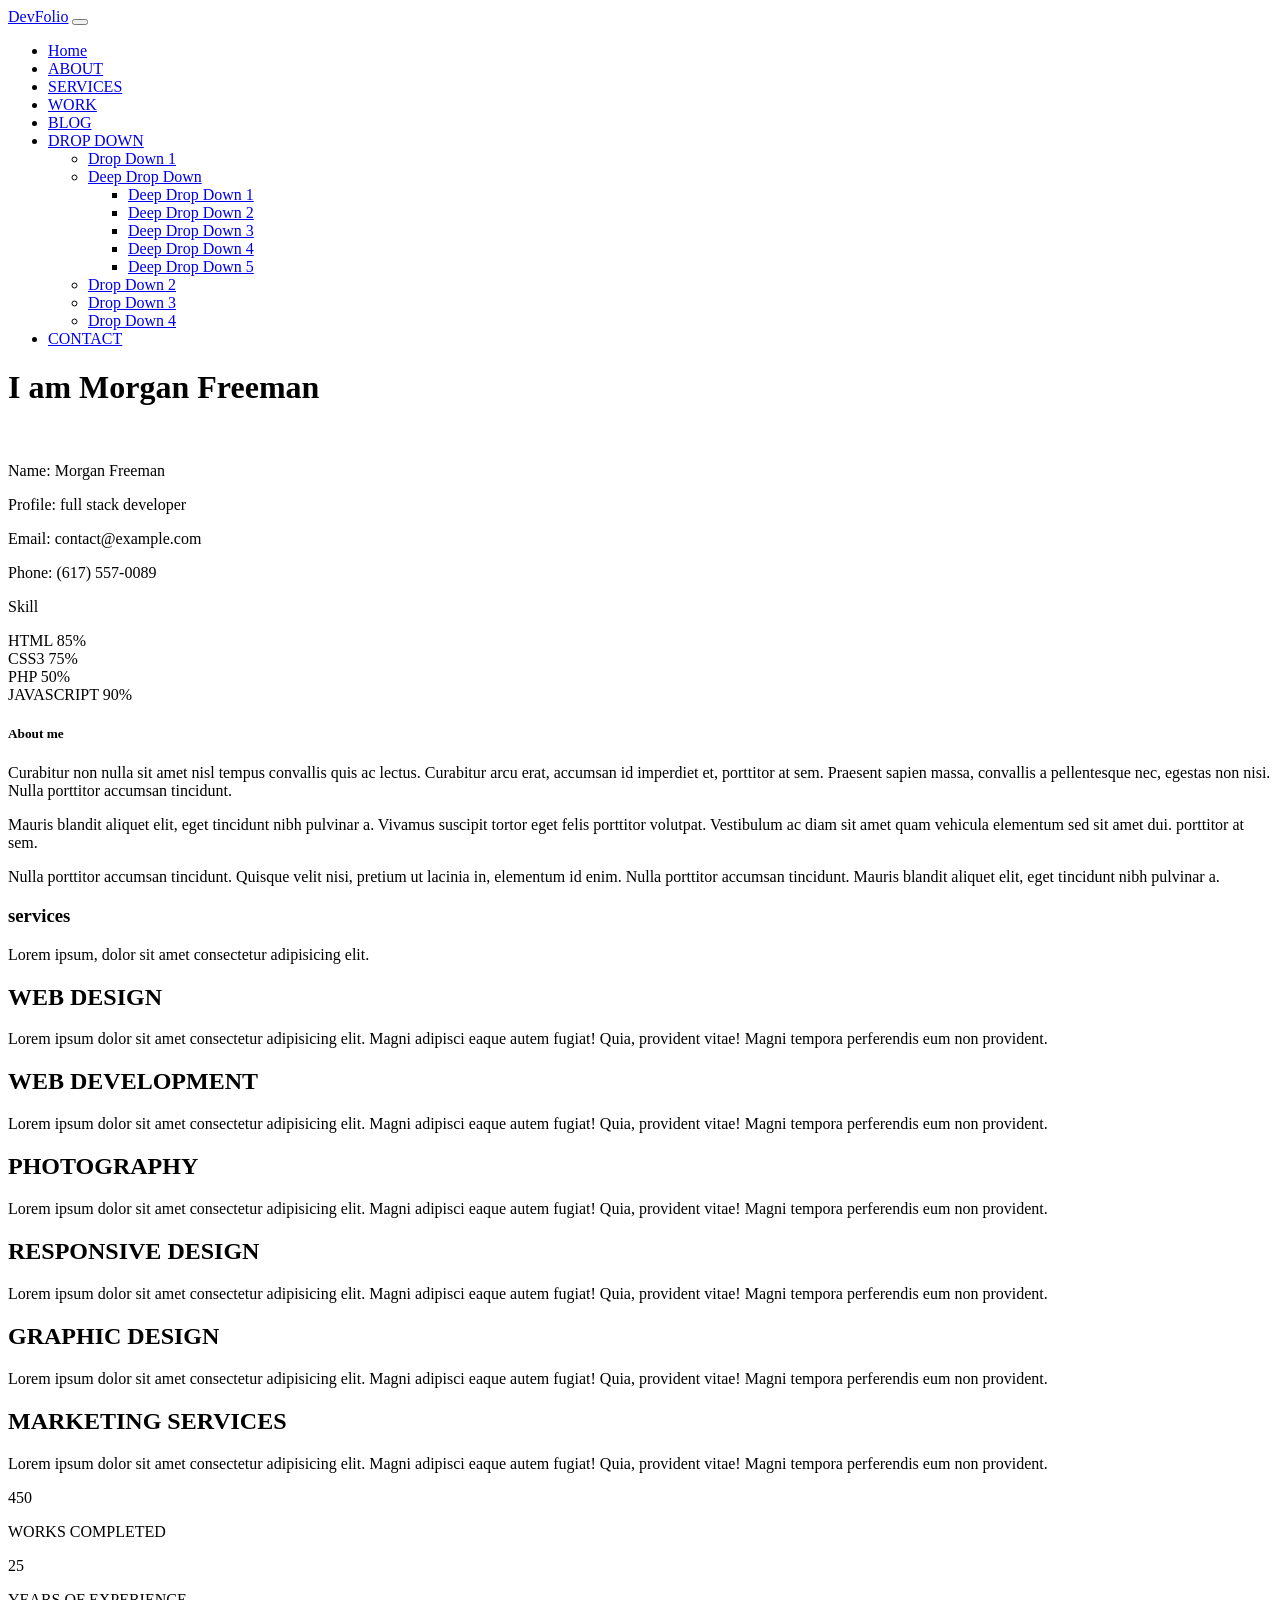
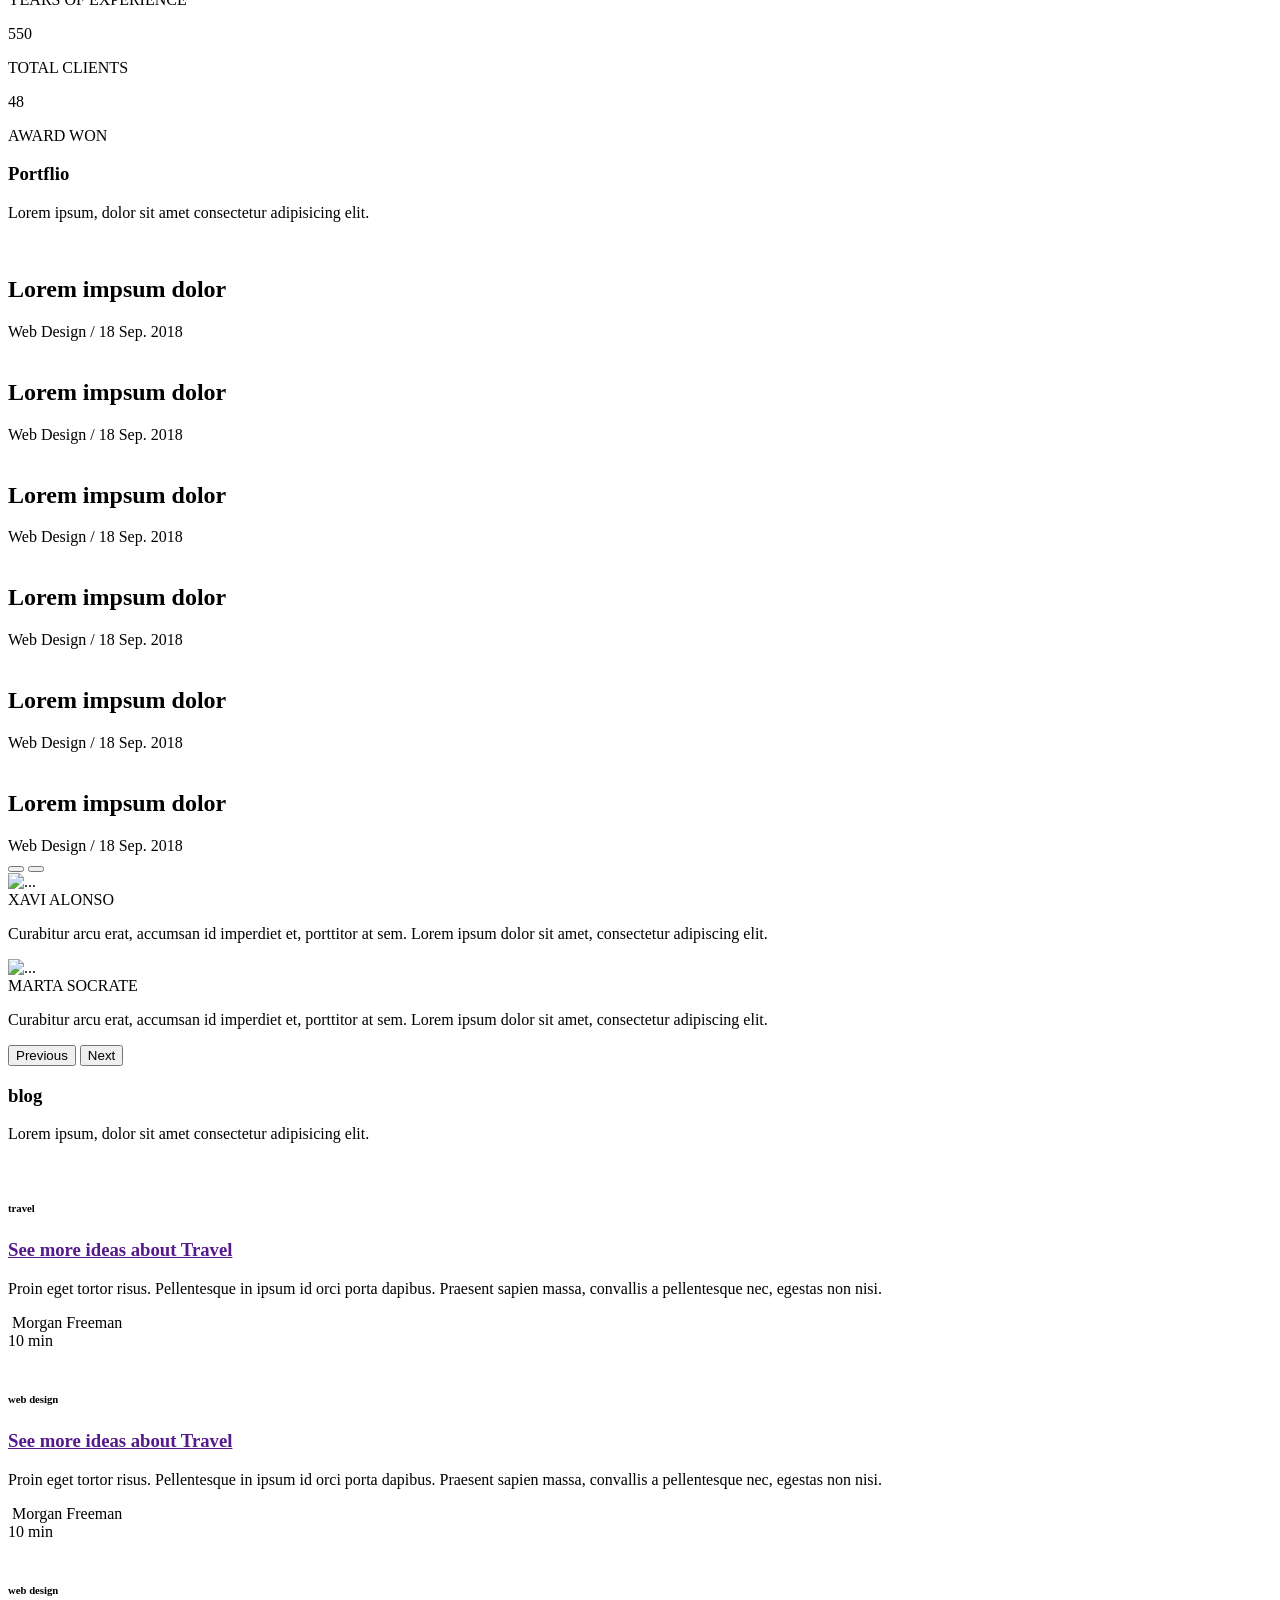
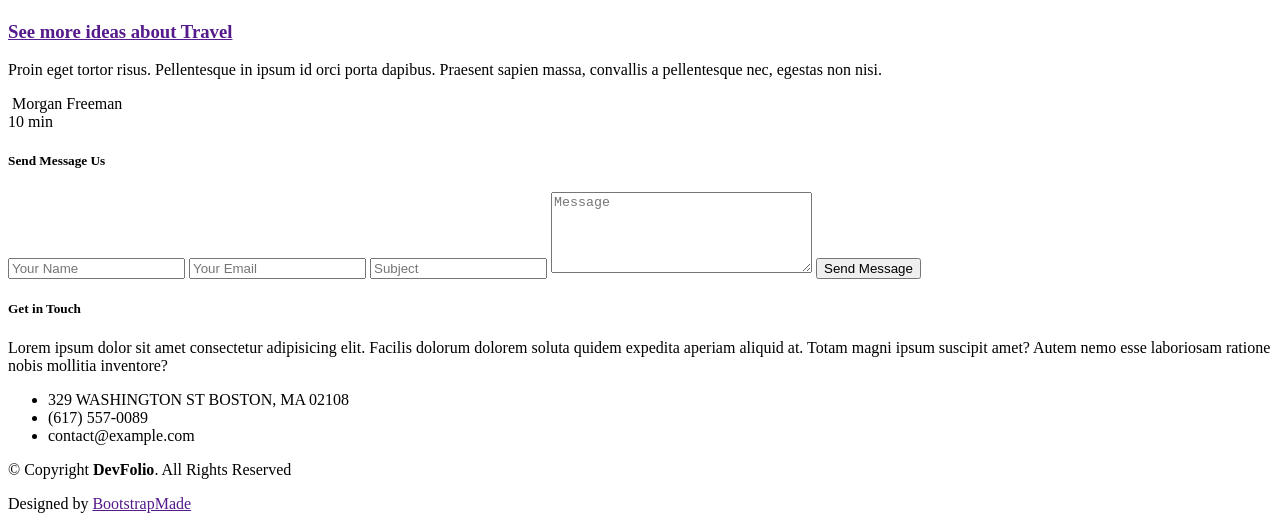
==== index.html @ d47df8e3 "Update and rename devfolio.html to index.html" ====
<!doctype html>
<html lang="en">

<head>
  <meta charset="utf-8">
  <meta name="viewport" content="width=device-width, initial-scale=1">
  <title>Devfolio</title>
  <link rel="icon" href="images/favicon.png">


  <link rel="stylesheet" href="css/all.min.css">
  <link rel="stylesheet" href="css/bootstrap.min.css">

  <link rel="stylesheet" href="css/devfoliocss.css">
</head>

<body>

  <header id="Home" class="home">

    <nav class="navbar navbar-expand-lg navbar-dark  devfolio-navbar">
      <div class="container">
        <a class="navbar-brand" href="#">DevFolio</a>
        <button class="navbar-toggler" type="button" data-bs-toggle="collapse" data-bs-target="#navbarSupportedContent"
          aria-controls="navbarSupportedContent" aria-expanded="false" aria-label="Toggle navigation">
          <span class="navbar-toggler-icon"></span>
        </button>
        <div class="collapse navbar-collapse" id="navbarSupportedContent">
          <ul class="navbar-nav ms-auto mb-2 mb-lg-0">
            <li class="nav-item">
              <a class="nav-link active" aria-current="page" href="#Home">Home</a>
            </li>
            <li class="nav-item">
              <a class="nav-link" href="#About">ABOUT</a>
            </li>
            <li class="nav-item">
              <a class="nav-link" href="#Services">SERVICES</a>
            </li>
            <li class="nav-item">
              <a class="nav-link" href="#Work">WORK</a>
            </li>
            <li class="nav-item">
              <a class="nav-link" href="#Blog">BLOG</a>
            </li>
            <li class="nav-item dropdown">
              <a class="nav-link dropdown-toggle" href="#" role="button" data-bs-toggle="dropdown"
                aria-expanded="false">
                DROP DOWN
              </a>
              <ul class="dropdown-menu">
                <li><a class="dropdown-item" href="#">Drop Down 1</a></li>
                <li><div class="dropend">
                  <a class="dropdown-item dropdown-toggle" href="#" role="" data-bs-toggle="dropdown" aria-expanded="false">Deep Drop Down</a>
                  <ul class="dropdown-menu">
                    <li><a class="dropdown-item" href="#">Deep Drop Down 1</a></li>
                    <li><a class="dropdown-item" href="#">Deep Drop Down 2</a></li>
                    <li><a class="dropdown-item" href="#">Deep Drop Down 3</a></li>
                    <li><a class="dropdown-item" href="#">Deep Drop Down 4</a></li>
                    <li><a class="dropdown-item" href="#">Deep Drop Down 5</a></li>
                  </ul>
                </div>
                </li>
                <li><a class="dropdown-item" href="#">Drop Down 2</a></li>
                <li><a class="dropdown-item" href="#">Drop Down 3</a></li>
                <li><a class="dropdown-item" href="#">Drop Down 4</a></li>


              </ul>
            </li>
            <li class="nav-item">
              <a class="nav-link" href="#Contact">CONTACT</a>
            </li>

          </ul>

        </div>
      </div>
    </nav>

    <div class="dark-layer">
      <div class="home-content">
        <h1>I am Morgan Freeman</h1>
        <span></span>
      </div>

    </div>
  </header>

  <section id="About" class="about-section p-5">
    <div class="container about-content shadow-lg p-5 gap-5 d-flex align-items-center">
      <div class="left w-50">
        <div class="d-flex justify-content-around align-items-center gap-5 ">
          <div>
            <div class="w-100">
              <img src="./images/testimonial-2.jpg" class="rounded" alt="">
            </div>
          </div>
          <div class="w-50">
            <p><span>Name: </span><span>Morgan Freeman</span></p>
            <p><span>Profile: </span><span>full stack developer</span></p>
            <p><span>Email: </span> <span>contact@example.com</span></p>
            <p><span>Phone: </span> <span>(617) 557-0089</span></p>
          </div>


        </div>
        <div>
          <p class="skill">Skill</p>
          <div class="mb-3">
            <span>HTML 85%</span>
            <div class="progress mt-1" role="progressbar" aria-label="Basic example" aria-valuenow="75"
              aria-valuemin="0" aria-valuemax="100">
              <div class="progress-bar html-Width"></div>
            </div>
          </div>
          <div class="mb-3">
            <span>CSS3 75%</span>
            <div class="progress mt-1" role="progressbar" aria-label="Basic example" aria-valuenow="75"
              aria-valuemin="0" aria-valuemax="100">
              <div class="progress-bar w-75"></div>
            </div>
          </div>
          <div class="mb-3">
            <span>PHP 50%</span>
            <div class="progress mt-1" role="progressbar" aria-label="Basic example" aria-valuenow="75"
              aria-valuemin="0" aria-valuemax="100">
              <div class="progress-bar w-50"></div>
            </div>
          </div>
          <div class="mb-3">
            <span>JAVASCRIPT 90%</span>
            <div class="progress mt-1" role="progressbar" aria-label="Basic example" aria-valuenow="75"
              aria-valuemin="0" aria-valuemax="100">
              <div class="progress-bar JS-Width"></div>
            </div>
          </div>
        </div>

      </div>
      <div class="right w-50">
        <h5>About me</h5>
        <p>Curabitur non nulla sit amet nisl tempus convallis quis ac lectus. Curabitur arcu erat, accumsan id imperdiet
          et, porttitor at sem. Praesent sapien massa, convallis a pellentesque nec, egestas non nisi. Nulla porttitor
          accumsan tincidunt.</p>
        <p>Mauris blandit aliquet elit, eget tincidunt nibh pulvinar a. Vivamus suscipit tortor eget felis porttitor
          volutpat. Vestibulum ac diam sit amet quam vehicula elementum sed sit amet dui. porttitor at sem.</p>
        <p>Nulla porttitor accumsan tincidunt. Quisque velit nisi, pretium ut lacinia in, elementum id enim. Nulla
          porttitor accumsan tincidunt. Mauris blandit aliquet elit, eget tincidunt nibh pulvinar a.</p>
      </div>
    </div>
  </section>

  <section class="services-section p-5" id="Services">
    <div class="container services-content text-center  p-5">
      <h3 class="title">services</h3>
      <p class="caption-title mb-5">Lorem ipsum, dolor sit amet consectetur adipisicing elit.</p>
      <div class="d-flex flex-wrap gap-5">
        <div class="services-skill shadow-lg p-5 rounded-5">
          <div class="my-1"><span><i class="fa fa-briefcase "></i></span></div>
          <h2>WEB DESIGN</h2>
          <p>Lorem ipsum dolor sit amet consectetur adipisicing elit. Magni adipisci eaque autem fugiat! Quia, provident
            vitae! Magni tempora perferendis eum non provident.</p>
        </div>
        <div class="services-skill shadow-lg p-5 rounded-5">
          <div class="my-1"><span><i class="fa-solid fa-list-check"></i></span></div>
          <h2>WEB DEVELOPMENT</h2>
          <p>Lorem ipsum dolor sit amet consectetur adipisicing elit. Magni adipisci eaque autem fugiat! Quia, provident
            vitae! Magni tempora perferendis eum non provident.</p>
        </div>
        <div class="services-skill shadow-lg p-5 rounded-5">
          <div class="my-1"><span><i class="fa-solid fa-chart-simple"></i></span></div>
          <h2>PHOTOGRAPHY</h2>
          <p>Lorem ipsum dolor sit amet consectetur adipisicing elit. Magni adipisci eaque autem fugiat! Quia, provident
            vitae! Magni tempora perferendis eum non provident.</p>
        </div>
        <div class="services-skill shadow-lg p-5 rounded-5">
          <div class="my-1"><span><i class="fa-solid fa-binoculars"></i></span></div>
          <h2>RESPONSIVE DESIGN</h2>
          <p>Lorem ipsum dolor sit amet consectetur adipisicing elit. Magni adipisci eaque autem fugiat! Quia, provident
            vitae! Magni tempora perferendis eum non provident.</p>
        </div>
        <div class="services-skill shadow-lg p-5 rounded-5">
          <div class="my-1"><span><i class="fa-solid fa-sun"></i></span></div>
          <h2>GRAPHIC DESIGN</h2>
          <p>Lorem ipsum dolor sit amet consectetur adipisicing elit. Magni adipisci eaque autem fugiat! Quia, provident
            vitae! Magni tempora perferendis eum non provident.</p>
        </div>
        <div class="services-skill shadow-lg p-5 rounded-5">
          <div class="my-1"><span><i class="fa-solid fa-calendar-days"></i> </span></div>
          <h2>MARKETING SERVICES</h2>
          <p>Lorem ipsum dolor sit amet consectetur adipisicing elit. Magni adipisci eaque autem fugiat! Quia, provident
            vitae! Magni tempora perferendis eum non provident.</p>
        </div>

      </div>
    </div>
  </section>

  <section class=" achievements position-relative text-white text-center">
    <div class="container achievements-content d-flex p-5 position-relative z-1">
      <div class="p-5 m-auto">
        <span class="mb-3"><i class="fa-sm fa-solid fa-check"></i></span>
        <p class="fs-3">450</p>
        <span>WORKS COMPLETED</span>
      </div>
      <div class="p-5 m-auto">
        <span class="mb-3"><i class="fa-sm fa-regular fa-newspaper"></i></span>
        <p class="fs-3">25</p>
        <span>YEARS OF EXPERIENCE</span>
      </div>
      <div class="p-5 m-auto">
        <span class="mb-3"><i class="fa-sm fa-solid fa-user-group"></i></span>
        <p class="fs-3">550</p>
        <span>TOTAL CLIENTS</span>
      </div>
      <div class="p-5 m-auto">
        <span class="mb-3"><i class="fa-sm fa-solid fa-award"></i></span>
        <p class="fs-3">48</p>
        <span>AWARD WON</span>
      </div>
    </div>
    <div class="layer"></div>
  </section>

  <section id="Work" class="work-section">
    <div class="container work-content text-center p-5">
      <h3 class="title">Portflio</h3>
      <p class="caption-title mb-5">Lorem ipsum, dolor sit amet consectetur adipisicing elit.</p>

      <div class="d-flex flex-wrap gap-5">
        <div class="work shadow-lg ">
<div class="overflow-hidden">
            <img src="images/work-1.jpg" class="w-100" alt="">
</div>
          <div class="d-flex justify-content-around align-items-center py-3 ">
            <div class="w-50">
              <h2>Lorem impsum dolor</h2>
              <span>Web Design</span>
              <span> / 18 Sep. 2018</span>
            </div>

            <a href=""><i class="fa-solid fa-plus w-50 ms-auto fa-plus-circle fs-3"></i></a>

          </div>
        </div>
        <div class="work shadow-lg ">
<div class="overflow-hidden">
            <img src="images/work-2.jpg" class="w-100" alt="">
</div>
          <div class="d-flex justify-content-around align-items-center py-3 ">
            <div class="w-50">
              <h2>Lorem impsum dolor</h2>
              <span>Web Design</span>
              <span> / 18 Sep. 2018</span>
            </div>

            <a href=""><i class="fa-solid fa-plus w-50 ms-auto fa-plus-circle fs-3"></i></a>

          </div>
        </div>
        <div class="work shadow-lg ">
<div class="overflow-hidden">
            <img src="images/work-3.jpg" class="w-100" alt="">
</div>
          <div class="d-flex justify-content-around align-items-center py-3 ">
            <div class="w-50">
              <h2>Lorem impsum dolor</h2>
              <span>Web Design</span>
              <span> / 18 Sep. 2018</span>
            </div>

            <a href=""><i class="fa-solid fa-plus w-50 ms-auto fa-plus-circle fs-3"></i></a>

          </div>
        </div>
        <div class="work shadow-lg ">
<div class="overflow-hidden">
            <img src="images/work-4.jpg" class="w-100" alt="">
</div>
          <div class="d-flex justify-content-around align-items-center py-3 ">
            <div class="w-50">
              <h2>Lorem impsum dolor</h2>
              <span>Web Design</span>
              <span> / 18 Sep. 2018</span>
            </div>

            <a href=""><i class="fa-solid fa-plus w-50 ms-auto fa-plus-circle fs-3"></i></a>

          </div>
        </div>
        <div class="work shadow-lg ">
<div class="overflow-hidden">
            <img src="images/work-5.jpg" class="w-100 overflow-hidden" alt="">
</div>
          <div class="d-flex justify-content-around align-items-center py-3 ">
            <div class="w-50">
              <h2>Lorem impsum dolor</h2>
              <span>Web Design</span>
              <span> / 18 Sep. 2018</span>
            </div>

            <a href=""><i class="fa-solid fa-plus w-50 ms-auto fa-plus-circle fs-3"></i></a>

          </div>
        </div>
        <div class="work shadow-lg ">
<div class="overflow-hidden">
            <img src="images/work-6.jpg" class="w-100" alt="">
</div>
          <div class="d-flex justify-content-around align-items-center py-3 ">
            <div class="w-50">
              <h2>Lorem impsum dolor</h2>
              <span>Web Design</span>
              <span> / 18 Sep. 2018</span>
            </div>

            <a href=""><i class="fa-solid fa-plus w-50 ms-auto fa-plus-circle fs-3"></i></a>

          </div>
        </div>
      </div>
  </section>


  <section class="carousel-section position-relative text-white text-center">
    <div class="container carousel-content position-relative z-2 p-5">

      <div id="carouselExampleIndicators" class=" p-5 carousel slide position-relative z-2">
        <div class="carousel-indicators">
          <button type="button" data-bs-target="#carouselExampleIndicators" data-bs-slide-to="0" class="active" aria-current="true" aria-label="Slide 1"></button>
          <button type="button" data-bs-target="#carouselExampleIndicators" data-bs-slide-to="1"  aria-label="Slide 2"></button>
        </div>
        <div class="carousel-inner ">
          <div class="carousel-item active text-center">
            <div>
              <img src="images/testimonial-2.jpg" class="rounded-circle my-5" alt="...">
            </div>
            <span>XAVI ALONSO</span>
            <p>
              Curabitur arcu erat, accumsan id imperdiet et, porttitor at sem. Lorem ipsum dolor sit amet,
              consectetur adipiscing elit.
            </p>
          </div>
          <div class="carousel-item text-center">
            <div>
            <img src="images/testimonial-4.jpg" class="rounded-circle my-5" alt="...">
            </div>
            <span>MARTA SOCRATE</span>
          <p>Curabitur arcu erat, accumsan id imperdiet et, porttitor at sem. Lorem ipsum dolor sit amet,
            consectetur adipiscing elit.</p>
          </div>

        </div>
        <button class="carousel-control-prev" type="button" data-bs-target="#carouselExampleIndicators" data-bs-slide="prev">
          <span class="carousel-control-prev-icon" aria-hidden="true"></span>
          <span class="visually-hidden">Previous</span>
        </button>
        <button class="carousel-control-next" type="button" data-bs-target="#carouselExampleIndicators" data-bs-slide="next">
          <span class="carousel-control-next-icon" aria-hidden="true"></span>
          <span class="visually-hidden">Next</span>
        </button>
      </div>

    </div>
    <div class="layer"></div>
  </section>


  <section id="Blog" class="blog-section p-5">
    <div class="container blog-content text-center">
      <h3 class="title mb-2">blog</h3>
      <p class="caption-title mb-5">Lorem ipsum, dolor sit amet consectetur adipisicing elit.</p>

      <div class="d-flex gap-4 mt-5">
        <div class="card shadow-lg text-center">
          <div class="position-relative">
<a href="">     <img src="images/post-1.jpg" class="w-100" alt="">      </a>
<div class="sub-title">
  <h6>travel</h6>
</div>
          </div>
          <div class="card-body text-start p-4">
            <h3 class="card-title mb-3"><a href="">See more ideas about Travel</a></h3>
            <p class="card-text mb-2">Proin eget tortor risus. Pellentesque in ipsum id orci porta dapibus. Praesent sapien massa, convallis a pellentesque nec, egestas non nisi.</p>
          </div>
          <div class="card-footer text-body-secondary d-flex justify-content-between align-items-center">

<div class="text-start">
  <img src="images/testimonial-2.jpg" width="10%" class="rounded-circle" alt="">
<span >Morgan Freeman</span>
</div>
<div>
<span><i class="fa-regular fa-clock"></i></span>
10 min
</div>
          </div>
      </div>

      <div class="card shadow-lg text-center">
<div class="position-relative">
<a href="">
            <img src="images/post-2.jpg" class="w-100" alt="">
            
</a>
<div class="sub-title">
  <h6>web design</h6>
</div>
        </div>
        <div class="card-body text-start p-4">
          <h3 class="card-title mb-3"><a href="">See more ideas about Travel</a></h3>
          <p class="card-text mb-2">Proin eget tortor risus. Pellentesque in ipsum id orci porta dapibus. Praesent sapien massa, convallis a pellentesque nec, egestas non nisi.</p>
        </div>
        <div class="card-footer text-body-secondary d-flex justify-content-between align-items-center">
<div class="text-start">
<img src="images/testimonial-2.jpg" width="10%" class="rounded-circle" alt="">
<span>Morgan Freeman</span>
</div>
<div>
<span><i class="fa-regular fa-clock"></i></span>
10 min
</div>
        </div>
    </div>

    <div class="card shadow-lg text-center">

      <div class="position-relative">
<a href="">
          <img src="images/post-3.jpg" class="w-100" alt="">
</a>
<div class="sub-title">
  <h6>web design</h6>
</div>
      </div>
      <div class="card-body text-start p-4">
        <h3 class="card-title mb-3"><a href="">See more ideas about Travel</a></h3>
        <p class="card-text mb-2">Proin eget tortor risus. Pellentesque in ipsum id orci porta dapibus. Praesent sapien massa, convallis a pellentesque nec, egestas non nisi.</p>
      </div>
      <div class="card-footer text-body-secondary d-flex justify-content-between align-items-center">
<div class="text-start">
<img src="images/testimonial-2.jpg" width="10%" class="rounded-circle" alt="">
<span>Morgan Freeman</span>
</div>
<div>
<span><i class="fa-regular fa-clock"></i></span>
10 min
</div>
      </div>
  </div>

      </div>

    </div>

  </section>

<section id="Contact" class="contact-section position-relative p-5 shadow-lg">
  <div class=" container contact-content d-flex gap-3 p-5 position-relative z-2 bg-white ">
<div class="w-50" >
  <h5>Send Message Us</h5>

  <div class=" d-flex flex-wrap gap-3 mt-5">
    <input type="text" class="form-control" name="name" placeholder="Your Name">
    
    <input type="email" class="form-control" name="email"  placeholder="Your Email">
    
    <input type="text" class="form-control" name="subject" placeholder="Subject">

    <textarea name="message" class="w-100" id="" cols="30" placeholder="Message" rows="5"></textarea>
  
    <button class="btn btn-message m-auto">Send Message</button>
  </div>
</div>
<div class="w-50 left-contact">
  <h5>Get in Touch</h5>

  <p>Lorem ipsum dolor sit amet consectetur adipisicing elit. Facilis dolorum dolorem soluta quidem expedita aperiam aliquid at. Totam magni ipsum suscipit amet? Autem nemo esse laboriosam ratione nobis mollitia inventore?</p>

  <ul>
    <li><span><i class="fa-solid fa-location-dot"></i></span> 329 WASHINGTON ST BOSTON, MA 02108</li>
    <li><span><i class="fa-solid fa-mobile-button"></i></span> (617) 557-0089</li>
    <li><span><i class="fa-regular fa-envelope"></i></span> contact@example.com</li>
  </ul>

  <div>
<ul>
  <a class="ms-2" href=""><span><i class="fa-brands fa-facebook"></i></span></a>

<a class="ms-2" href=""><span><i class="fa-brands fa-instagram"></i></span></a>

<a class="ms-2" href=""><span><i class="fa-brands fa-twitter"></i></span></a>

<a class="ms-2" href=""><span><i class="fa-brands fa-linkedin"></i></span></a>

</ul>

  </div>
</div>

  </div>
    <div class="layer"></div>
</section>


<footer>
  <p>© Copyright <strong>DevFolio</strong>. All Rights Reserved</p>
  <div>Designed by <a href="">BootstrapMade</a></div>
</footer>

<div class="up-icon">
  <a href="#"><i class="fa-solid fa-arrow-up fa-xl text-white"></i></a>
</div>
  <script src="https://cdn.jsdelivr.net/npm/bootstrap@5.3.2/dist/js/bootstrap.bundle.min.js"></script>
</body>

</html>
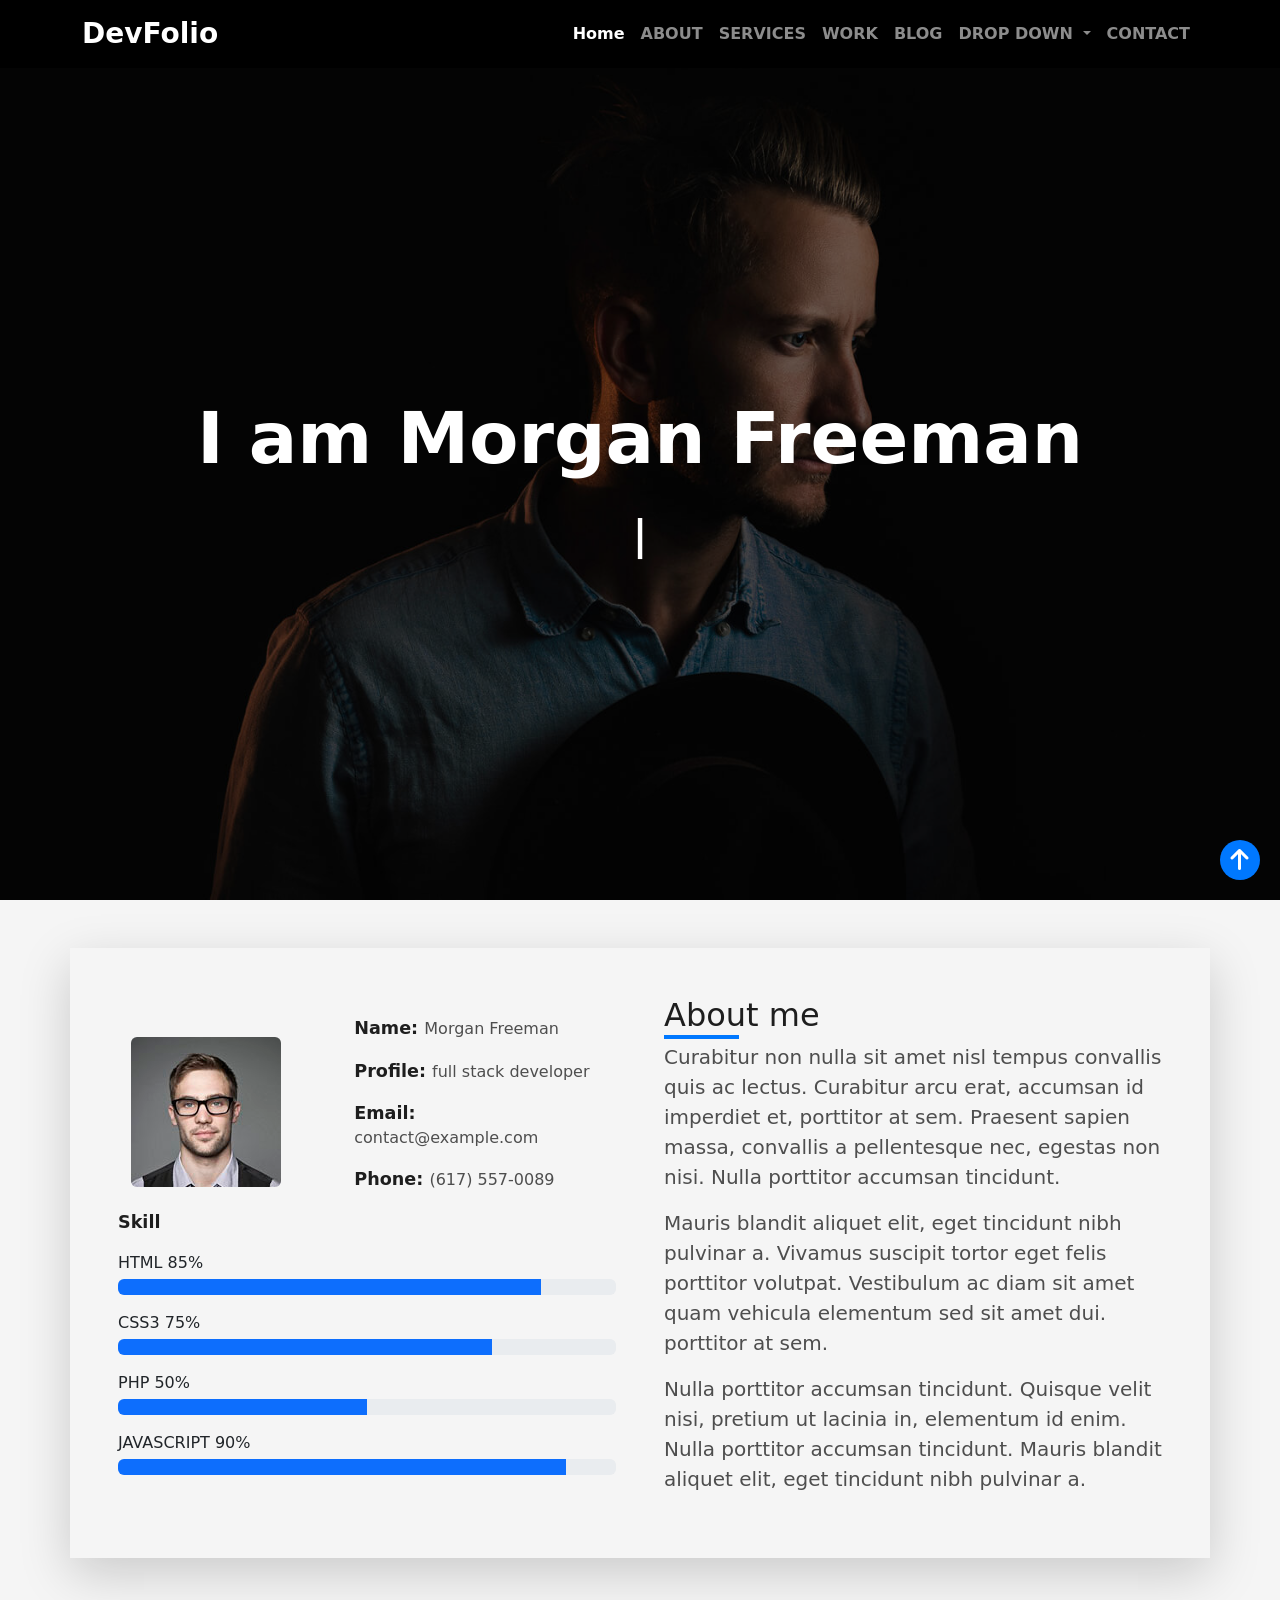
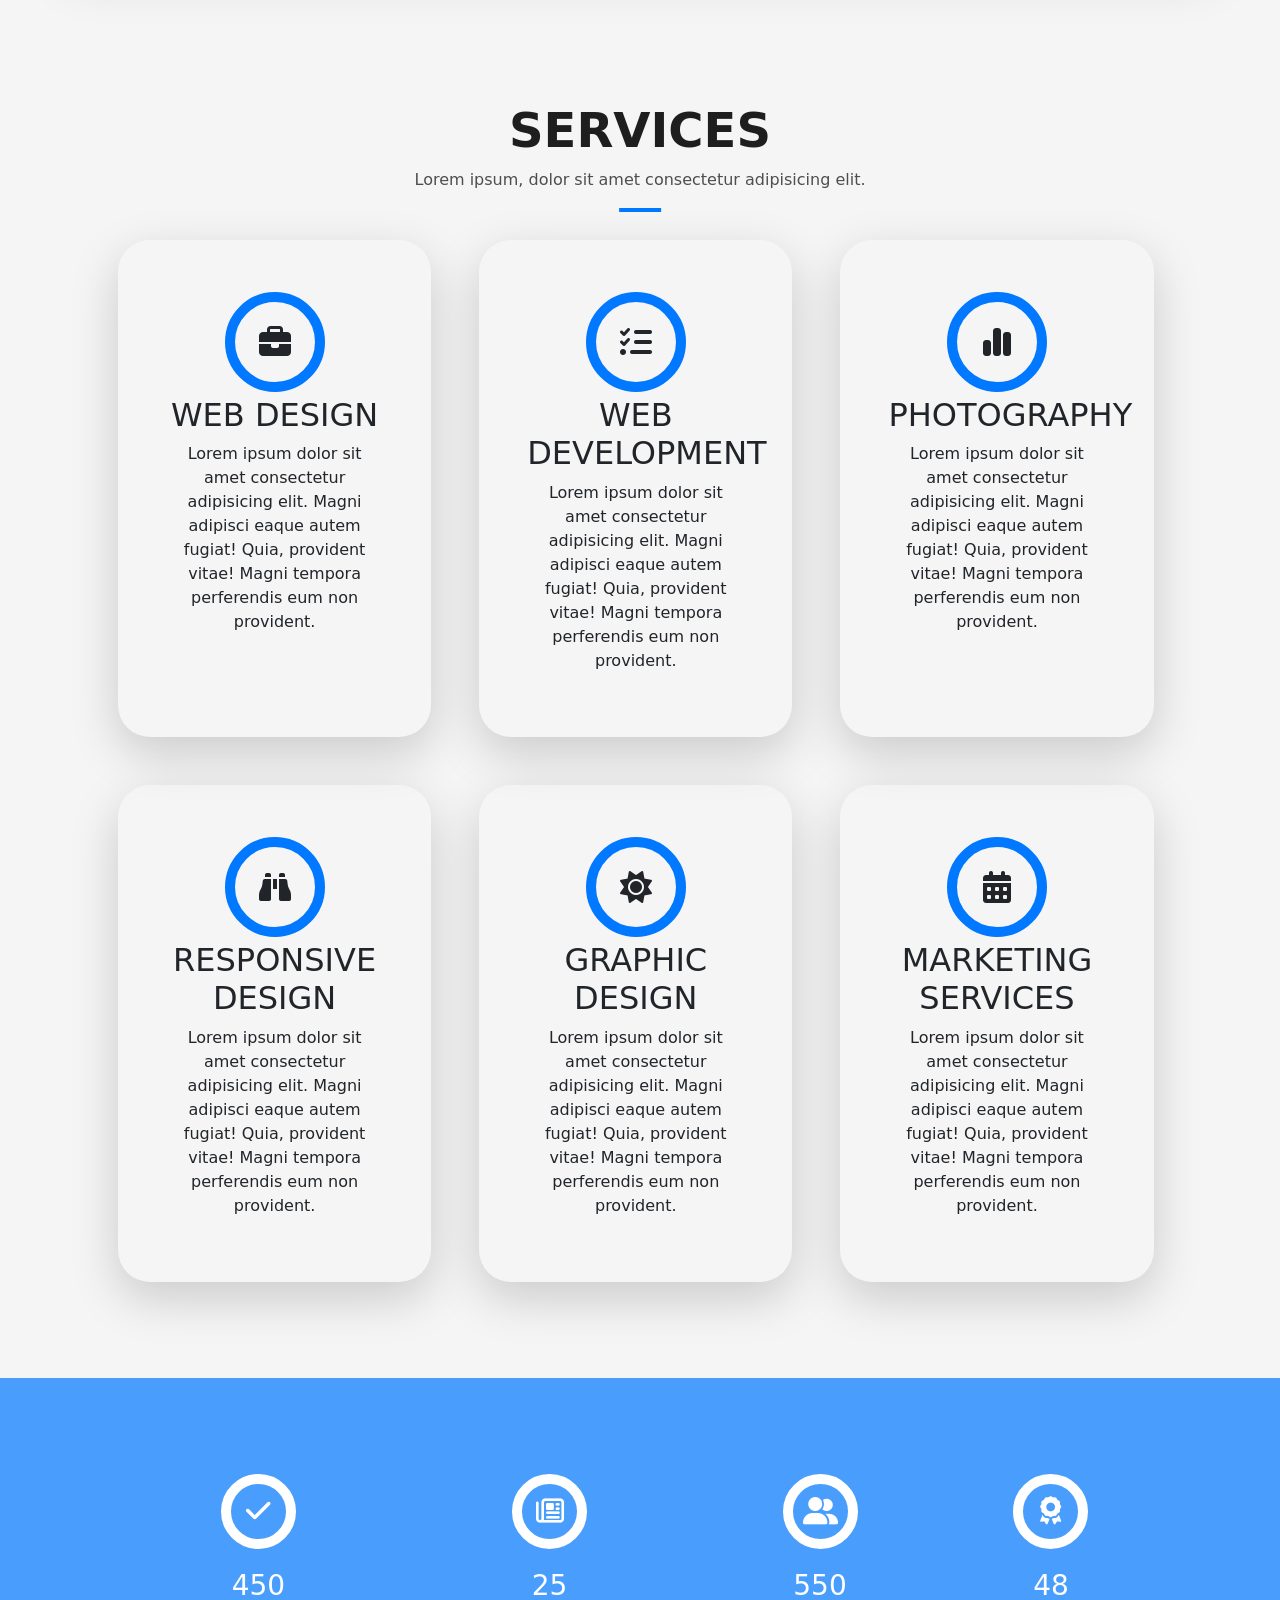
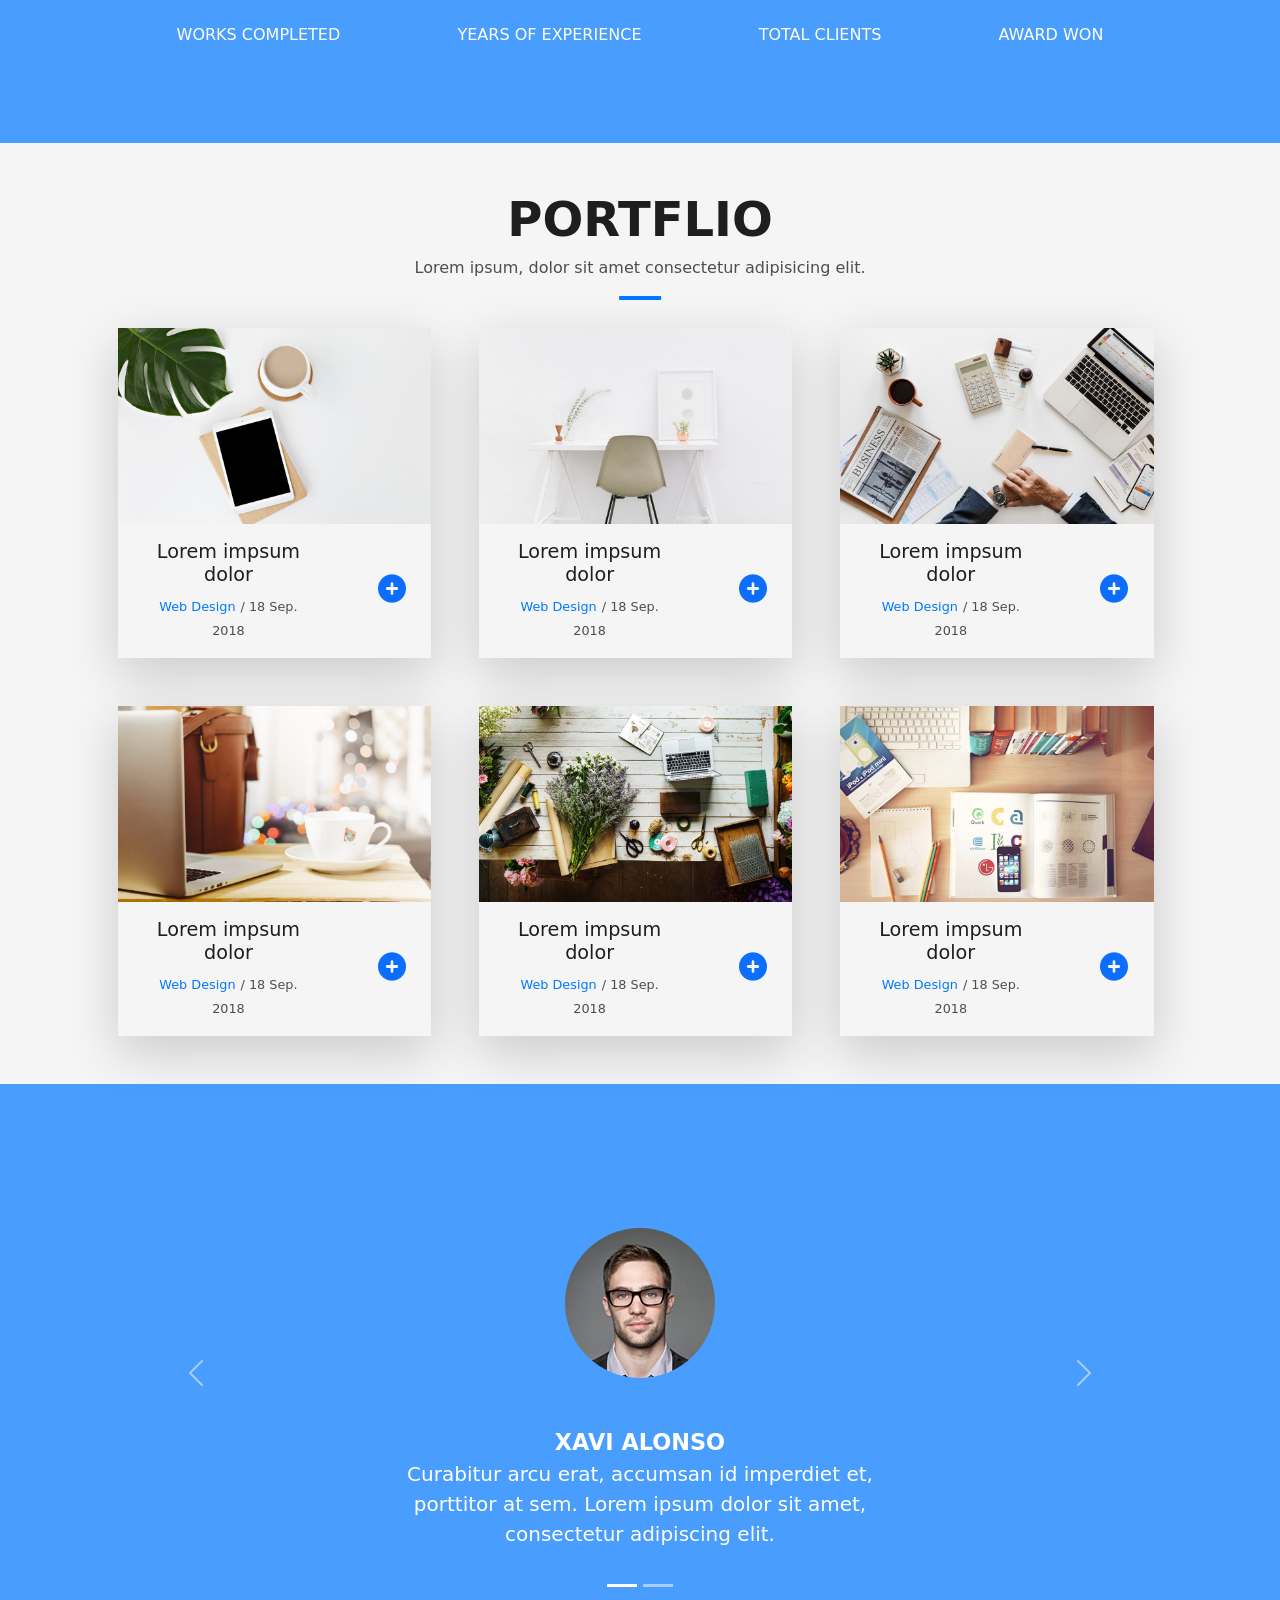
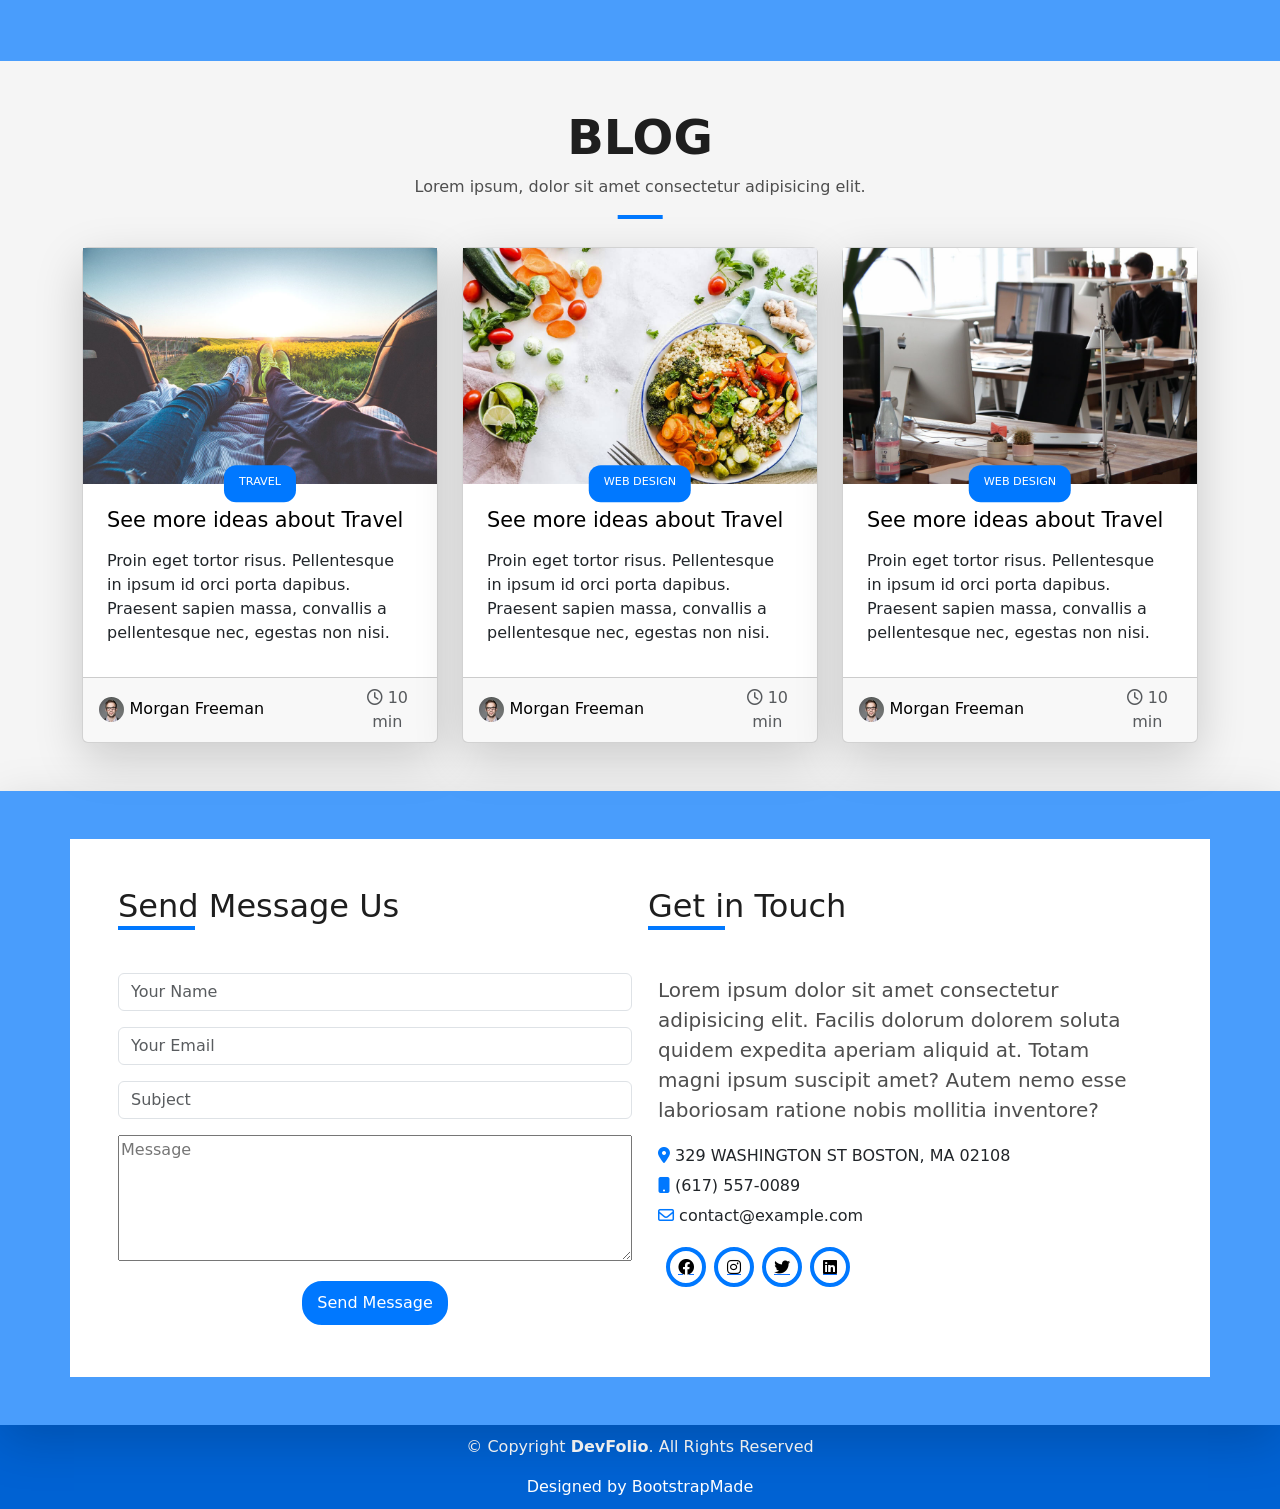
==== commit 27820ec0: "Start1" ====
--- a/index.html
+++ b/index.html
@@ -1,516 +1,516 @@
-<!doctype html>
-<html lang="en">
-
-<head>
-  <meta charset="utf-8">
-  <meta name="viewport" content="width=device-width, initial-scale=1">
-  <title>Devfolio</title>
-  <link rel="icon" href="images/favicon.png">
-
-
-  <link rel="stylesheet" href="css/all.min.css">
-  <link rel="stylesheet" href="css/bootstrap.min.css">
-
-  <link rel="stylesheet" href="css/devfoliocss.css">
-</head>
-
-<body>
-
-  <header id="Home" class="home">
-
-    <nav class="navbar navbar-expand-lg navbar-dark  devfolio-navbar">
-      <div class="container">
-        <a class="navbar-brand" href="#">DevFolio</a>
-        <button class="navbar-toggler" type="button" data-bs-toggle="collapse" data-bs-target="#navbarSupportedContent"
-          aria-controls="navbarSupportedContent" aria-expanded="false" aria-label="Toggle navigation">
-          <span class="navbar-toggler-icon"></span>
-        </button>
-        <div class="collapse navbar-collapse" id="navbarSupportedContent">
-          <ul class="navbar-nav ms-auto mb-2 mb-lg-0">
-            <li class="nav-item">
-              <a class="nav-link active" aria-current="page" href="#Home">Home</a>
-            </li>
-            <li class="nav-item">
-              <a class="nav-link" href="#About">ABOUT</a>
-            </li>
-            <li class="nav-item">
-              <a class="nav-link" href="#Services">SERVICES</a>
-            </li>
-            <li class="nav-item">
-              <a class="nav-link" href="#Work">WORK</a>
-            </li>
-            <li class="nav-item">
-              <a class="nav-link" href="#Blog">BLOG</a>
-            </li>
-            <li class="nav-item dropdown">
-              <a class="nav-link dropdown-toggle" href="#" role="button" data-bs-toggle="dropdown"
-                aria-expanded="false">
-                DROP DOWN
-              </a>
-              <ul class="dropdown-menu">
-                <li><a class="dropdown-item" href="#">Drop Down 1</a></li>
-                <li><div class="dropend">
-                  <a class="dropdown-item dropdown-toggle" href="#" role="" data-bs-toggle="dropdown" aria-expanded="false">Deep Drop Down</a>
-                  <ul class="dropdown-menu">
-                    <li><a class="dropdown-item" href="#">Deep Drop Down 1</a></li>
-                    <li><a class="dropdown-item" href="#">Deep Drop Down 2</a></li>
-                    <li><a class="dropdown-item" href="#">Deep Drop Down 3</a></li>
-                    <li><a class="dropdown-item" href="#">Deep Drop Down 4</a></li>
-                    <li><a class="dropdown-item" href="#">Deep Drop Down 5</a></li>
-                  </ul>
-                </div>
-                </li>
-                <li><a class="dropdown-item" href="#">Drop Down 2</a></li>
-                <li><a class="dropdown-item" href="#">Drop Down 3</a></li>
-                <li><a class="dropdown-item" href="#">Drop Down 4</a></li>
-
-
-              </ul>
-            </li>
-            <li class="nav-item">
-              <a class="nav-link" href="#Contact">CONTACT</a>
-            </li>
-
-          </ul>
-
-        </div>
-      </div>
-    </nav>
-
-    <div class="dark-layer">
-      <div class="home-content">
-        <h1>I am Morgan Freeman</h1>
-        <span></span>
-      </div>
-
-    </div>
-  </header>
-
-  <section id="About" class="about-section p-5">
-    <div class="container about-content shadow-lg p-5 gap-5 d-flex align-items-center">
-      <div class="left w-50">
-        <div class="d-flex justify-content-around align-items-center gap-5 ">
-          <div>
-            <div class="w-100">
-              <img src="./images/testimonial-2.jpg" class="rounded" alt="">
-            </div>
-          </div>
-          <div class="w-50">
-            <p><span>Name: </span><span>Morgan Freeman</span></p>
-            <p><span>Profile: </span><span>full stack developer</span></p>
-            <p><span>Email: </span> <span>contact@example.com</span></p>
-            <p><span>Phone: </span> <span>(617) 557-0089</span></p>
-          </div>
-
-
-        </div>
-        <div>
-          <p class="skill">Skill</p>
-          <div class="mb-3">
-            <span>HTML 85%</span>
-            <div class="progress mt-1" role="progressbar" aria-label="Basic example" aria-valuenow="75"
-              aria-valuemin="0" aria-valuemax="100">
-              <div class="progress-bar html-Width"></div>
-            </div>
-          </div>
-          <div class="mb-3">
-            <span>CSS3 75%</span>
-            <div class="progress mt-1" role="progressbar" aria-label="Basic example" aria-valuenow="75"
-              aria-valuemin="0" aria-valuemax="100">
-              <div class="progress-bar w-75"></div>
-            </div>
-          </div>
-          <div class="mb-3">
-            <span>PHP 50%</span>
-            <div class="progress mt-1" role="progressbar" aria-label="Basic example" aria-valuenow="75"
-              aria-valuemin="0" aria-valuemax="100">
-              <div class="progress-bar w-50"></div>
-            </div>
-          </div>
-          <div class="mb-3">
-            <span>JAVASCRIPT 90%</span>
-            <div class="progress mt-1" role="progressbar" aria-label="Basic example" aria-valuenow="75"
-              aria-valuemin="0" aria-valuemax="100">
-              <div class="progress-bar JS-Width"></div>
-            </div>
-          </div>
-        </div>
-
-      </div>
-      <div class="right w-50">
-        <h5>About me</h5>
-        <p>Curabitur non nulla sit amet nisl tempus convallis quis ac lectus. Curabitur arcu erat, accumsan id imperdiet
-          et, porttitor at sem. Praesent sapien massa, convallis a pellentesque nec, egestas non nisi. Nulla porttitor
-          accumsan tincidunt.</p>
-        <p>Mauris blandit aliquet elit, eget tincidunt nibh pulvinar a. Vivamus suscipit tortor eget felis porttitor
-          volutpat. Vestibulum ac diam sit amet quam vehicula elementum sed sit amet dui. porttitor at sem.</p>
-        <p>Nulla porttitor accumsan tincidunt. Quisque velit nisi, pretium ut lacinia in, elementum id enim. Nulla
-          porttitor accumsan tincidunt. Mauris blandit aliquet elit, eget tincidunt nibh pulvinar a.</p>
-      </div>
-    </div>
-  </section>
-
-  <section class="services-section p-5" id="Services">
-    <div class="container services-content text-center  p-5">
-      <h3 class="title">services</h3>
-      <p class="caption-title mb-5">Lorem ipsum, dolor sit amet consectetur adipisicing elit.</p>
-      <div class="d-flex flex-wrap gap-5">
-        <div class="services-skill shadow-lg p-5 rounded-5">
-          <div class="my-1"><span><i class="fa fa-briefcase "></i></span></div>
-          <h2>WEB DESIGN</h2>
-          <p>Lorem ipsum dolor sit amet consectetur adipisicing elit. Magni adipisci eaque autem fugiat! Quia, provident
-            vitae! Magni tempora perferendis eum non provident.</p>
-        </div>
-        <div class="services-skill shadow-lg p-5 rounded-5">
-          <div class="my-1"><span><i class="fa-solid fa-list-check"></i></span></div>
-          <h2>WEB DEVELOPMENT</h2>
-          <p>Lorem ipsum dolor sit amet consectetur adipisicing elit. Magni adipisci eaque autem fugiat! Quia, provident
-            vitae! Magni tempora perferendis eum non provident.</p>
-        </div>
-        <div class="services-skill shadow-lg p-5 rounded-5">
-          <div class="my-1"><span><i class="fa-solid fa-chart-simple"></i></span></div>
-          <h2>PHOTOGRAPHY</h2>
-          <p>Lorem ipsum dolor sit amet consectetur adipisicing elit. Magni adipisci eaque autem fugiat! Quia, provident
-            vitae! Magni tempora perferendis eum non provident.</p>
-        </div>
-        <div class="services-skill shadow-lg p-5 rounded-5">
-          <div class="my-1"><span><i class="fa-solid fa-binoculars"></i></span></div>
-          <h2>RESPONSIVE DESIGN</h2>
-          <p>Lorem ipsum dolor sit amet consectetur adipisicing elit. Magni adipisci eaque autem fugiat! Quia, provident
-            vitae! Magni tempora perferendis eum non provident.</p>
-        </div>
-        <div class="services-skill shadow-lg p-5 rounded-5">
-          <div class="my-1"><span><i class="fa-solid fa-sun"></i></span></div>
-          <h2>GRAPHIC DESIGN</h2>
-          <p>Lorem ipsum dolor sit amet consectetur adipisicing elit. Magni adipisci eaque autem fugiat! Quia, provident
-            vitae! Magni tempora perferendis eum non provident.</p>
-        </div>
-        <div class="services-skill shadow-lg p-5 rounded-5">
-          <div class="my-1"><span><i class="fa-solid fa-calendar-days"></i> </span></div>
-          <h2>MARKETING SERVICES</h2>
-          <p>Lorem ipsum dolor sit amet consectetur adipisicing elit. Magni adipisci eaque autem fugiat! Quia, provident
-            vitae! Magni tempora perferendis eum non provident.</p>
-        </div>
-
-      </div>
-    </div>
-  </section>
-
-  <section class=" achievements position-relative text-white text-center">
-    <div class="container achievements-content d-flex p-5 position-relative z-1">
-      <div class="p-5 m-auto">
-        <span class="mb-3"><i class="fa-sm fa-solid fa-check"></i></span>
-        <p class="fs-3">450</p>
-        <span>WORKS COMPLETED</span>
-      </div>
-      <div class="p-5 m-auto">
-        <span class="mb-3"><i class="fa-sm fa-regular fa-newspaper"></i></span>
-        <p class="fs-3">25</p>
-        <span>YEARS OF EXPERIENCE</span>
-      </div>
-      <div class="p-5 m-auto">
-        <span class="mb-3"><i class="fa-sm fa-solid fa-user-group"></i></span>
-        <p class="fs-3">550</p>
-        <span>TOTAL CLIENTS</span>
-      </div>
-      <div class="p-5 m-auto">
-        <span class="mb-3"><i class="fa-sm fa-solid fa-award"></i></span>
-        <p class="fs-3">48</p>
-        <span>AWARD WON</span>
-      </div>
-    </div>
-    <div class="layer"></div>
-  </section>
-
-  <section id="Work" class="work-section">
-    <div class="container work-content text-center p-5">
-      <h3 class="title">Portflio</h3>
-      <p class="caption-title mb-5">Lorem ipsum, dolor sit amet consectetur adipisicing elit.</p>
-
-      <div class="d-flex flex-wrap gap-5">
-        <div class="work shadow-lg ">
-<div class="overflow-hidden">
-            <img src="images/work-1.jpg" class="w-100" alt="">
-</div>
-          <div class="d-flex justify-content-around align-items-center py-3 ">
-            <div class="w-50">
-              <h2>Lorem impsum dolor</h2>
-              <span>Web Design</span>
-              <span> / 18 Sep. 2018</span>
-            </div>
-
-            <a href=""><i class="fa-solid fa-plus w-50 ms-auto fa-plus-circle fs-3"></i></a>
-
-          </div>
-        </div>
-        <div class="work shadow-lg ">
-<div class="overflow-hidden">
-            <img src="images/work-2.jpg" class="w-100" alt="">
-</div>
-          <div class="d-flex justify-content-around align-items-center py-3 ">
-            <div class="w-50">
-              <h2>Lorem impsum dolor</h2>
-              <span>Web Design</span>
-              <span> / 18 Sep. 2018</span>
-            </div>
-
-            <a href=""><i class="fa-solid fa-plus w-50 ms-auto fa-plus-circle fs-3"></i></a>
-
-          </div>
-        </div>
-        <div class="work shadow-lg ">
-<div class="overflow-hidden">
-            <img src="images/work-3.jpg" class="w-100" alt="">
-</div>
-          <div class="d-flex justify-content-around align-items-center py-3 ">
-            <div class="w-50">
-              <h2>Lorem impsum dolor</h2>
-              <span>Web Design</span>
-              <span> / 18 Sep. 2018</span>
-            </div>
-
-            <a href=""><i class="fa-solid fa-plus w-50 ms-auto fa-plus-circle fs-3"></i></a>
-
-          </div>
-        </div>
-        <div class="work shadow-lg ">
-<div class="overflow-hidden">
-            <img src="images/work-4.jpg" class="w-100" alt="">
-</div>
-          <div class="d-flex justify-content-around align-items-center py-3 ">
-            <div class="w-50">
-              <h2>Lorem impsum dolor</h2>
-              <span>Web Design</span>
-              <span> / 18 Sep. 2018</span>
-            </div>
-
-            <a href=""><i class="fa-solid fa-plus w-50 ms-auto fa-plus-circle fs-3"></i></a>
-
-          </div>
-        </div>
-        <div class="work shadow-lg ">
-<div class="overflow-hidden">
-            <img src="images/work-5.jpg" class="w-100 overflow-hidden" alt="">
-</div>
-          <div class="d-flex justify-content-around align-items-center py-3 ">
-            <div class="w-50">
-              <h2>Lorem impsum dolor</h2>
-              <span>Web Design</span>
-              <span> / 18 Sep. 2018</span>
-            </div>
-
-            <a href=""><i class="fa-solid fa-plus w-50 ms-auto fa-plus-circle fs-3"></i></a>
-
-          </div>
-        </div>
-        <div class="work shadow-lg ">
-<div class="overflow-hidden">
-            <img src="images/work-6.jpg" class="w-100" alt="">
-</div>
-          <div class="d-flex justify-content-around align-items-center py-3 ">
-            <div class="w-50">
-              <h2>Lorem impsum dolor</h2>
-              <span>Web Design</span>
-              <span> / 18 Sep. 2018</span>
-            </div>
-
-            <a href=""><i class="fa-solid fa-plus w-50 ms-auto fa-plus-circle fs-3"></i></a>
-
-          </div>
-        </div>
-      </div>
-  </section>
-
-
-  <section class="carousel-section position-relative text-white text-center">
-    <div class="container carousel-content position-relative z-2 p-5">
-
-      <div id="carouselExampleIndicators" class=" p-5 carousel slide position-relative z-2">
-        <div class="carousel-indicators">
-          <button type="button" data-bs-target="#carouselExampleIndicators" data-bs-slide-to="0" class="active" aria-current="true" aria-label="Slide 1"></button>
-          <button type="button" data-bs-target="#carouselExampleIndicators" data-bs-slide-to="1"  aria-label="Slide 2"></button>
-        </div>
-        <div class="carousel-inner ">
-          <div class="carousel-item active text-center">
-            <div>
-              <img src="images/testimonial-2.jpg" class="rounded-circle my-5" alt="...">
-            </div>
-            <span>XAVI ALONSO</span>
-            <p>
-              Curabitur arcu erat, accumsan id imperdiet et, porttitor at sem. Lorem ipsum dolor sit amet,
-              consectetur adipiscing elit.
-            </p>
-          </div>
-          <div class="carousel-item text-center">
-            <div>
-            <img src="images/testimonial-4.jpg" class="rounded-circle my-5" alt="...">
-            </div>
-            <span>MARTA SOCRATE</span>
-          <p>Curabitur arcu erat, accumsan id imperdiet et, porttitor at sem. Lorem ipsum dolor sit amet,
-            consectetur adipiscing elit.</p>
-          </div>
-
-        </div>
-        <button class="carousel-control-prev" type="button" data-bs-target="#carouselExampleIndicators" data-bs-slide="prev">
-          <span class="carousel-control-prev-icon" aria-hidden="true"></span>
-          <span class="visually-hidden">Previous</span>
-        </button>
-        <button class="carousel-control-next" type="button" data-bs-target="#carouselExampleIndicators" data-bs-slide="next">
-          <span class="carousel-control-next-icon" aria-hidden="true"></span>
-          <span class="visually-hidden">Next</span>
-        </button>
-      </div>
-
-    </div>
-    <div class="layer"></div>
-  </section>
-
-
-  <section id="Blog" class="blog-section p-5">
-    <div class="container blog-content text-center">
-      <h3 class="title mb-2">blog</h3>
-      <p class="caption-title mb-5">Lorem ipsum, dolor sit amet consectetur adipisicing elit.</p>
-
-      <div class="d-flex gap-4 mt-5">
-        <div class="card shadow-lg text-center">
-          <div class="position-relative">
-<a href="">     <img src="images/post-1.jpg" class="w-100" alt="">      </a>
-<div class="sub-title">
-  <h6>travel</h6>
-</div>
-          </div>
-          <div class="card-body text-start p-4">
-            <h3 class="card-title mb-3"><a href="">See more ideas about Travel</a></h3>
-            <p class="card-text mb-2">Proin eget tortor risus. Pellentesque in ipsum id orci porta dapibus. Praesent sapien massa, convallis a pellentesque nec, egestas non nisi.</p>
-          </div>
-          <div class="card-footer text-body-secondary d-flex justify-content-between align-items-center">
-
-<div class="text-start">
-  <img src="images/testimonial-2.jpg" width="10%" class="rounded-circle" alt="">
-<span >Morgan Freeman</span>
-</div>
-<div>
-<span><i class="fa-regular fa-clock"></i></span>
-10 min
-</div>
-          </div>
-      </div>
-
-      <div class="card shadow-lg text-center">
-<div class="position-relative">
-<a href="">
-            <img src="images/post-2.jpg" class="w-100" alt="">
-            
-</a>
-<div class="sub-title">
-  <h6>web design</h6>
-</div>
-        </div>
-        <div class="card-body text-start p-4">
-          <h3 class="card-title mb-3"><a href="">See more ideas about Travel</a></h3>
-          <p class="card-text mb-2">Proin eget tortor risus. Pellentesque in ipsum id orci porta dapibus. Praesent sapien massa, convallis a pellentesque nec, egestas non nisi.</p>
-        </div>
-        <div class="card-footer text-body-secondary d-flex justify-content-between align-items-center">
-<div class="text-start">
-<img src="images/testimonial-2.jpg" width="10%" class="rounded-circle" alt="">
-<span>Morgan Freeman</span>
-</div>
-<div>
-<span><i class="fa-regular fa-clock"></i></span>
-10 min
-</div>
-        </div>
-    </div>
-
-    <div class="card shadow-lg text-center">
-
-      <div class="position-relative">
-<a href="">
-          <img src="images/post-3.jpg" class="w-100" alt="">
-</a>
-<div class="sub-title">
-  <h6>web design</h6>
-</div>
-      </div>
-      <div class="card-body text-start p-4">
-        <h3 class="card-title mb-3"><a href="">See more ideas about Travel</a></h3>
-        <p class="card-text mb-2">Proin eget tortor risus. Pellentesque in ipsum id orci porta dapibus. Praesent sapien massa, convallis a pellentesque nec, egestas non nisi.</p>
-      </div>
-      <div class="card-footer text-body-secondary d-flex justify-content-between align-items-center">
-<div class="text-start">
-<img src="images/testimonial-2.jpg" width="10%" class="rounded-circle" alt="">
-<span>Morgan Freeman</span>
-</div>
-<div>
-<span><i class="fa-regular fa-clock"></i></span>
-10 min
-</div>
-      </div>
-  </div>
-
-      </div>
-
-    </div>
-
-  </section>
-
-<section id="Contact" class="contact-section position-relative p-5 shadow-lg">
-  <div class=" container contact-content d-flex gap-3 p-5 position-relative z-2 bg-white ">
-<div class="w-50" >
-  <h5>Send Message Us</h5>
-
-  <div class=" d-flex flex-wrap gap-3 mt-5">
-    <input type="text" class="form-control" name="name" placeholder="Your Name">
-    
-    <input type="email" class="form-control" name="email"  placeholder="Your Email">
-    
-    <input type="text" class="form-control" name="subject" placeholder="Subject">
-
-    <textarea name="message" class="w-100" id="" cols="30" placeholder="Message" rows="5"></textarea>
-  
-    <button class="btn btn-message m-auto">Send Message</button>
-  </div>
-</div>
-<div class="w-50 left-contact">
-  <h5>Get in Touch</h5>
-
-  <p>Lorem ipsum dolor sit amet consectetur adipisicing elit. Facilis dolorum dolorem soluta quidem expedita aperiam aliquid at. Totam magni ipsum suscipit amet? Autem nemo esse laboriosam ratione nobis mollitia inventore?</p>
-
-  <ul>
-    <li><span><i class="fa-solid fa-location-dot"></i></span> 329 WASHINGTON ST BOSTON, MA 02108</li>
-    <li><span><i class="fa-solid fa-mobile-button"></i></span> (617) 557-0089</li>
-    <li><span><i class="fa-regular fa-envelope"></i></span> contact@example.com</li>
-  </ul>
-
-  <div>
-<ul>
-  <a class="ms-2" href=""><span><i class="fa-brands fa-facebook"></i></span></a>
-
-<a class="ms-2" href=""><span><i class="fa-brands fa-instagram"></i></span></a>
-
-<a class="ms-2" href=""><span><i class="fa-brands fa-twitter"></i></span></a>
-
-<a class="ms-2" href=""><span><i class="fa-brands fa-linkedin"></i></span></a>
-
-</ul>
-
-  </div>
-</div>
-
-  </div>
-    <div class="layer"></div>
-</section>
-
-
-<footer>
-  <p>© Copyright <strong>DevFolio</strong>. All Rights Reserved</p>
-  <div>Designed by <a href="">BootstrapMade</a></div>
-</footer>
-
-<div class="up-icon">
-  <a href="#"><i class="fa-solid fa-arrow-up fa-xl text-white"></i></a>
-</div>
-  <script src="https://cdn.jsdelivr.net/npm/bootstrap@5.3.2/dist/js/bootstrap.bundle.min.js"></script>
-</body>
-
-</html>
+<!doctype html>
+<html lang="en">
+
+<head>
+  <meta charset="utf-8">
+  <meta name="viewport" content="width=device-width, initial-scale=1">
+  <title>Devfolio</title>
+  <link rel="icon" href="images/favicon.png">
+
+
+  <link rel="stylesheet" href="css/all.min.css">
+  <link rel="stylesheet" href="css/bootstrap.min.css">
+
+  <link rel="stylesheet" href="css/devfoliocss.css">
+</head>
+
+<body>
+
+  <header id="Home" class="home">
+
+    <nav class="navbar navbar-expand-lg navbar-dark  devfolio-navbar">
+      <div class="container">
+        <a class="navbar-brand" href="#">DevFolio</a>
+        <button class="navbar-toggler" type="button" data-bs-toggle="collapse" data-bs-target="#navbarSupportedContent"
+          aria-controls="navbarSupportedContent" aria-expanded="false" aria-label="Toggle navigation">
+          <span class="navbar-toggler-icon"></span>
+        </button>
+        <div class="collapse navbar-collapse" id="navbarSupportedContent">
+          <ul class="navbar-nav ms-auto mb-2 mb-lg-0">
+            <li class="nav-item">
+              <a class="nav-link active" aria-current="page" href="#Home">Home</a>
+            </li>
+            <li class="nav-item">
+              <a class="nav-link" href="#About">ABOUT</a>
+            </li>
+            <li class="nav-item">
+              <a class="nav-link" href="#Services">SERVICES</a>
+            </li>
+            <li class="nav-item">
+              <a class="nav-link" href="#Work">WORK</a>
+            </li>
+            <li class="nav-item">
+              <a class="nav-link" href="#Blog">BLOG</a>
+            </li>
+            <li class="nav-item dropdown">
+              <a class="nav-link dropdown-toggle" href="#" role="button" data-bs-toggle="dropdown"
+                aria-expanded="false">
+                DROP DOWN
+              </a>
+              <ul class="dropdown-menu">
+                <li><a class="dropdown-item" href="#">Drop Down 1</a></li>
+                <li><div class="dropend">
+                  <a class="dropdown-item dropdown-toggle" href="#" role="" data-bs-toggle="dropdown" aria-expanded="false">Deep Drop Down</a>
+                  <ul class="dropdown-menu">
+                    <li><a class="dropdown-item" href="#">Deep Drop Down 1</a></li>
+                    <li><a class="dropdown-item" href="#">Deep Drop Down 2</a></li>
+                    <li><a class="dropdown-item" href="#">Deep Drop Down 3</a></li>
+                    <li><a class="dropdown-item" href="#">Deep Drop Down 4</a></li>
+                    <li><a class="dropdown-item" href="#">Deep Drop Down 5</a></li>
+                  </ul>
+                </div>
+                </li>
+                <li><a class="dropdown-item" href="#">Drop Down 2</a></li>
+                <li><a class="dropdown-item" href="#">Drop Down 3</a></li>
+                <li><a class="dropdown-item" href="#">Drop Down 4</a></li>
+
+
+              </ul>
+            </li>
+            <li class="nav-item">
+              <a class="nav-link" href="#Contact">CONTACT</a>
+            </li>
+
+          </ul>
+
+        </div>
+      </div>
+    </nav>
+
+    <div class="dark-layer">
+      <div class="home-content">
+        <h1>I am Morgan Freeman</h1>
+        <span></span>
+      </div>
+
+    </div>
+  </header>
+
+  <section id="About" class="about-section p-5">
+    <div class="container about-content shadow-lg p-5 gap-5 d-flex align-items-center">
+      <div class="left w-50">
+        <div class="d-flex justify-content-around align-items-center gap-5 ">
+          <div>
+            <div class="w-100">
+              <img src="./images/testimonial-2.jpg" class="rounded" alt="">
+            </div>
+          </div>
+          <div class="w-50">
+            <p><span>Name: </span><span>Morgan Freeman</span></p>
+            <p><span>Profile: </span><span>full stack developer</span></p>
+            <p><span>Email: </span> <span>contact@example.com</span></p>
+            <p><span>Phone: </span> <span>(617) 557-0089</span></p>
+          </div>
+
+
+        </div>
+        <div>
+          <p class="skill">Skill</p>
+          <div class="mb-3">
+            <span>HTML 85%</span>
+            <div class="progress mt-1" role="progressbar" aria-label="Basic example" aria-valuenow="75"
+              aria-valuemin="0" aria-valuemax="100">
+              <div class="progress-bar html-Width"></div>
+            </div>
+          </div>
+          <div class="mb-3">
+            <span>CSS3 75%</span>
+            <div class="progress mt-1" role="progressbar" aria-label="Basic example" aria-valuenow="75"
+              aria-valuemin="0" aria-valuemax="100">
+              <div class="progress-bar w-75"></div>
+            </div>
+          </div>
+          <div class="mb-3">
+            <span>PHP 50%</span>
+            <div class="progress mt-1" role="progressbar" aria-label="Basic example" aria-valuenow="75"
+              aria-valuemin="0" aria-valuemax="100">
+              <div class="progress-bar w-50"></div>
+            </div>
+          </div>
+          <div class="mb-3">
+            <span>JAVASCRIPT 90%</span>
+            <div class="progress mt-1" role="progressbar" aria-label="Basic example" aria-valuenow="75"
+              aria-valuemin="0" aria-valuemax="100">
+              <div class="progress-bar JS-Width"></div>
+            </div>
+          </div>
+        </div>
+
+      </div>
+      <div class="right w-50">
+        <h5>About me</h5>
+        <p>Curabitur non nulla sit amet nisl tempus convallis quis ac lectus. Curabitur arcu erat, accumsan id imperdiet
+          et, porttitor at sem. Praesent sapien massa, convallis a pellentesque nec, egestas non nisi. Nulla porttitor
+          accumsan tincidunt.</p>
+        <p>Mauris blandit aliquet elit, eget tincidunt nibh pulvinar a. Vivamus suscipit tortor eget felis porttitor
+          volutpat. Vestibulum ac diam sit amet quam vehicula elementum sed sit amet dui. porttitor at sem.</p>
+        <p>Nulla porttitor accumsan tincidunt. Quisque velit nisi, pretium ut lacinia in, elementum id enim. Nulla
+          porttitor accumsan tincidunt. Mauris blandit aliquet elit, eget tincidunt nibh pulvinar a.</p>
+      </div>
+    </div>
+  </section>
+
+  <section class="services-section p-5" id="Services">
+    <div class="container services-content text-center  p-5">
+      <h3 class="title">services</h3>
+      <p class="caption-title mb-5">Lorem ipsum, dolor sit amet consectetur adipisicing elit.</p>
+      <div class="d-flex flex-wrap gap-5">
+        <div class="services-skill shadow-lg p-5 rounded-5">
+          <div class="my-1"><span><i class="fa fa-briefcase "></i></span></div>
+          <h2>WEB DESIGN</h2>
+          <p>Lorem ipsum dolor sit amet consectetur adipisicing elit. Magni adipisci eaque autem fugiat! Quia, provident
+            vitae! Magni tempora perferendis eum non provident.</p>
+        </div>
+        <div class="services-skill shadow-lg p-5 rounded-5">
+          <div class="my-1"><span><i class="fa-solid fa-list-check"></i></span></div>
+          <h2>WEB DEVELOPMENT</h2>
+          <p>Lorem ipsum dolor sit amet consectetur adipisicing elit. Magni adipisci eaque autem fugiat! Quia, provident
+            vitae! Magni tempora perferendis eum non provident.</p>
+        </div>
+        <div class="services-skill shadow-lg p-5 rounded-5">
+          <div class="my-1"><span><i class="fa-solid fa-chart-simple"></i></span></div>
+          <h2>PHOTOGRAPHY</h2>
+          <p>Lorem ipsum dolor sit amet consectetur adipisicing elit. Magni adipisci eaque autem fugiat! Quia, provident
+            vitae! Magni tempora perferendis eum non provident.</p>
+        </div>
+        <div class="services-skill shadow-lg p-5 rounded-5">
+          <div class="my-1"><span><i class="fa-solid fa-binoculars"></i></span></div>
+          <h2>RESPONSIVE DESIGN</h2>
+          <p>Lorem ipsum dolor sit amet consectetur adipisicing elit. Magni adipisci eaque autem fugiat! Quia, provident
+            vitae! Magni tempora perferendis eum non provident.</p>
+        </div>
+        <div class="services-skill shadow-lg p-5 rounded-5">
+          <div class="my-1"><span><i class="fa-solid fa-sun"></i></span></div>
+          <h2>GRAPHIC DESIGN</h2>
+          <p>Lorem ipsum dolor sit amet consectetur adipisicing elit. Magni adipisci eaque autem fugiat! Quia, provident
+            vitae! Magni tempora perferendis eum non provident.</p>
+        </div>
+        <div class="services-skill shadow-lg p-5 rounded-5">
+          <div class="my-1"><span><i class="fa-solid fa-calendar-days"></i> </span></div>
+          <h2>MARKETING SERVICES</h2>
+          <p>Lorem ipsum dolor sit amet consectetur adipisicing elit. Magni adipisci eaque autem fugiat! Quia, provident
+            vitae! Magni tempora perferendis eum non provident.</p>
+        </div>
+
+      </div>
+    </div>
+  </section>
+
+  <section class=" achievements position-relative text-white text-center">
+    <div class="container achievements-content d-flex p-5 position-relative z-1">
+      <div class="p-5 m-auto">
+        <span class="mb-3"><i class="fa-sm fa-solid fa-check"></i></span>
+        <p class="fs-3">450</p>
+        <span>WORKS COMPLETED</span>
+      </div>
+      <div class="p-5 m-auto">
+        <span class="mb-3"><i class="fa-sm fa-regular fa-newspaper"></i></span>
+        <p class="fs-3">25</p>
+        <span>YEARS OF EXPERIENCE</span>
+      </div>
+      <div class="p-5 m-auto">
+        <span class="mb-3"><i class="fa-sm fa-solid fa-user-group"></i></span>
+        <p class="fs-3">550</p>
+        <span>TOTAL CLIENTS</span>
+      </div>
+      <div class="p-5 m-auto">
+        <span class="mb-3"><i class="fa-sm fa-solid fa-award"></i></span>
+        <p class="fs-3">48</p>
+        <span>AWARD WON</span>
+      </div>
+    </div>
+    <div class="layer"></div>
+  </section>
+
+  <section id="Work" class="work-section">
+    <div class="container work-content text-center p-5">
+      <h3 class="title">Portflio</h3>
+      <p class="caption-title mb-5">Lorem ipsum, dolor sit amet consectetur adipisicing elit.</p>
+
+      <div class="d-flex flex-wrap gap-5">
+        <div class="work shadow-lg ">
+<div class="overflow-hidden">
+            <img src="images/work-1.jpg" class="w-100" alt="">
+</div>
+          <div class="d-flex justify-content-around align-items-center py-3 ">
+            <div class="w-50">
+              <h2>Lorem impsum dolor</h2>
+              <span>Web Design</span>
+              <span> / 18 Sep. 2018</span>
+            </div>
+
+            <a href=""><i class="fa-solid fa-plus w-50 ms-auto fa-plus-circle fs-3"></i></a>
+
+          </div>
+        </div>
+        <div class="work shadow-lg ">
+<div class="overflow-hidden">
+            <img src="images/work-2.jpg" class="w-100" alt="">
+</div>
+          <div class="d-flex justify-content-around align-items-center py-3 ">
+            <div class="w-50">
+              <h2>Lorem impsum dolor</h2>
+              <span>Web Design</span>
+              <span> / 18 Sep. 2018</span>
+            </div>
+
+            <a href=""><i class="fa-solid fa-plus w-50 ms-auto fa-plus-circle fs-3"></i></a>
+
+          </div>
+        </div>
+        <div class="work shadow-lg ">
+<div class="overflow-hidden">
+            <img src="images/work-3.jpg" class="w-100" alt="">
+</div>
+          <div class="d-flex justify-content-around align-items-center py-3 ">
+            <div class="w-50">
+              <h2>Lorem impsum dolor</h2>
+              <span>Web Design</span>
+              <span> / 18 Sep. 2018</span>
+            </div>
+
+            <a href=""><i class="fa-solid fa-plus w-50 ms-auto fa-plus-circle fs-3"></i></a>
+
+          </div>
+        </div>
+        <div class="work shadow-lg ">
+<div class="overflow-hidden">
+            <img src="images/work-4.jpg" class="w-100" alt="">
+</div>
+          <div class="d-flex justify-content-around align-items-center py-3 ">
+            <div class="w-50">
+              <h2>Lorem impsum dolor</h2>
+              <span>Web Design</span>
+              <span> / 18 Sep. 2018</span>
+            </div>
+
+            <a href=""><i class="fa-solid fa-plus w-50 ms-auto fa-plus-circle fs-3"></i></a>
+
+          </div>
+        </div>
+        <div class="work shadow-lg ">
+<div class="overflow-hidden">
+            <img src="images/work-5.jpg" class="w-100 overflow-hidden" alt="">
+</div>
+          <div class="d-flex justify-content-around align-items-center py-3 ">
+            <div class="w-50">
+              <h2>Lorem impsum dolor</h2>
+              <span>Web Design</span>
+              <span> / 18 Sep. 2018</span>
+            </div>
+
+            <a href=""><i class="fa-solid fa-plus w-50 ms-auto fa-plus-circle fs-3"></i></a>
+
+          </div>
+        </div>
+        <div class="work shadow-lg ">
+<div class="overflow-hidden">
+            <img src="images/work-6.jpg" class="w-100" alt="">
+</div>
+          <div class="d-flex justify-content-around align-items-center py-3 ">
+            <div class="w-50">
+              <h2>Lorem impsum dolor</h2>
+              <span>Web Design</span>
+              <span> / 18 Sep. 2018</span>
+            </div>
+
+            <a href=""><i class="fa-solid fa-plus w-50 ms-auto fa-plus-circle fs-3"></i></a>
+
+          </div>
+        </div>
+      </div>
+  </section>
+
+
+  <section class="carousel-section position-relative text-white text-center">
+    <div class="container carousel-content position-relative z-2 p-5">
+
+      <div id="carouselExampleIndicators" class=" p-5 carousel slide position-relative z-2">
+        <div class="carousel-indicators">
+          <button type="button" data-bs-target="#carouselExampleIndicators" data-bs-slide-to="0" class="active" aria-current="true" aria-label="Slide 1"></button>
+          <button type="button" data-bs-target="#carouselExampleIndicators" data-bs-slide-to="1"  aria-label="Slide 2"></button>
+        </div>
+        <div class="carousel-inner ">
+          <div class="carousel-item active text-center">
+            <div>
+              <img src="images/testimonial-2.jpg" class="rounded-circle my-5" alt="...">
+            </div>
+            <span>XAVI ALONSO</span>
+            <p>
+              Curabitur arcu erat, accumsan id imperdiet et, porttitor at sem. Lorem ipsum dolor sit amet,
+              consectetur adipiscing elit.
+            </p>
+          </div>
+          <div class="carousel-item text-center">
+            <div>
+            <img src="images/testimonial-4.jpg" class="rounded-circle my-5" alt="...">
+            </div>
+            <span>MARTA SOCRATE</span>
+          <p>Curabitur arcu erat, accumsan id imperdiet et, porttitor at sem. Lorem ipsum dolor sit amet,
+            consectetur adipiscing elit.</p>
+          </div>
+
+        </div>
+        <button class="carousel-control-prev" type="button" data-bs-target="#carouselExampleIndicators" data-bs-slide="prev">
+          <span class="carousel-control-prev-icon" aria-hidden="true"></span>
+          <span class="visually-hidden">Previous</span>
+        </button>
+        <button class="carousel-control-next" type="button" data-bs-target="#carouselExampleIndicators" data-bs-slide="next">
+          <span class="carousel-control-next-icon" aria-hidden="true"></span>
+          <span class="visually-hidden">Next</span>
+        </button>
+      </div>
+
+    </div>
+    <div class="layer"></div>
+  </section>
+
+
+  <section id="Blog" class="blog-section p-5">
+    <div class="container blog-content text-center">
+      <h3 class="title mb-2">blog</h3>
+      <p class="caption-title mb-5">Lorem ipsum, dolor sit amet consectetur adipisicing elit.</p>
+
+      <div class="d-flex gap-4 mt-5">
+        <div class="card shadow-lg text-center">
+          <div class="position-relative">
+<a href="">     <img src="images/post-1.jpg" class="w-100" alt="">      </a>
+<div class="sub-title">
+  <h6>travel</h6>
+</div>
+          </div>
+          <div class="card-body text-start p-4">
+            <h3 class="card-title mb-3"><a href="">See more ideas about Travel</a></h3>
+            <p class="card-text mb-2">Proin eget tortor risus. Pellentesque in ipsum id orci porta dapibus. Praesent sapien massa, convallis a pellentesque nec, egestas non nisi.</p>
+          </div>
+          <div class="card-footer text-body-secondary d-flex justify-content-between align-items-center">
+
+<div class="text-start">
+  <img src="images/testimonial-2.jpg" width="10%" class="rounded-circle" alt="">
+<span >Morgan Freeman</span>
+</div>
+<div>
+<span><i class="fa-regular fa-clock"></i></span>
+10 min
+</div>
+          </div>
+      </div>
+
+      <div class="card shadow-lg text-center">
+<div class="position-relative">
+<a href="">
+            <img src="images/post-2.jpg" class="w-100" alt="">
+            
+</a>
+<div class="sub-title">
+  <h6>web design</h6>
+</div>
+        </div>
+        <div class="card-body text-start p-4">
+          <h3 class="card-title mb-3"><a href="">See more ideas about Travel</a></h3>
+          <p class="card-text mb-2">Proin eget tortor risus. Pellentesque in ipsum id orci porta dapibus. Praesent sapien massa, convallis a pellentesque nec, egestas non nisi.</p>
+        </div>
+        <div class="card-footer text-body-secondary d-flex justify-content-between align-items-center">
+<div class="text-start">
+<img src="images/testimonial-2.jpg" width="10%" class="rounded-circle" alt="">
+<span>Morgan Freeman</span>
+</div>
+<div>
+<span><i class="fa-regular fa-clock"></i></span>
+10 min
+</div>
+        </div>
+    </div>
+
+    <div class="card shadow-lg text-center">
+
+      <div class="position-relative">
+<a href="">
+          <img src="images/post-3.jpg" class="w-100" alt="">
+</a>
+<div class="sub-title">
+  <h6>web design</h6>
+</div>
+      </div>
+      <div class="card-body text-start p-4">
+        <h3 class="card-title mb-3"><a href="">See more ideas about Travel</a></h3>
+        <p class="card-text mb-2">Proin eget tortor risus. Pellentesque in ipsum id orci porta dapibus. Praesent sapien massa, convallis a pellentesque nec, egestas non nisi.</p>
+      </div>
+      <div class="card-footer text-body-secondary d-flex justify-content-between align-items-center">
+<div class="text-start">
+<img src="images/testimonial-2.jpg" width="10%" class="rounded-circle" alt="">
+<span>Morgan Freeman</span>
+</div>
+<div>
+<span><i class="fa-regular fa-clock"></i></span>
+10 min
+</div>
+      </div>
+  </div>
+
+      </div>
+
+    </div>
+
+  </section>
+
+<section id="Contact" class="contact-section position-relative p-5 shadow-lg">
+  <div class=" container contact-content d-flex gap-3 p-5 position-relative z-2 bg-white ">
+<div class="w-50" >
+  <h5>Send Message Us</h5>
+
+  <div class=" d-flex flex-wrap gap-3 mt-5">
+    <input type="text" class="form-control" name="name" placeholder="Your Name">
+    
+    <input type="email" class="form-control" name="email"  placeholder="Your Email">
+    
+    <input type="text" class="form-control" name="subject" placeholder="Subject">
+
+    <textarea name="message" class="w-100" id="" cols="30" placeholder="Message" rows="5"></textarea>
+  
+    <button class="btn btn-message m-auto">Send Message</button>
+  </div>
+</div>
+<div class="w-50 left-contact">
+  <h5>Get in Touch</h5>
+
+  <p>Lorem ipsum dolor sit amet consectetur adipisicing elit. Facilis dolorum dolorem soluta quidem expedita aperiam aliquid at. Totam magni ipsum suscipit amet? Autem nemo esse laboriosam ratione nobis mollitia inventore?</p>
+
+  <ul>
+    <li><span><i class="fa-solid fa-location-dot"></i></span> 329 WASHINGTON ST BOSTON, MA 02108</li>
+    <li><span><i class="fa-solid fa-mobile-button"></i></span> (617) 557-0089</li>
+    <li><span><i class="fa-regular fa-envelope"></i></span> contact@example.com</li>
+  </ul>
+
+  <div>
+<ul>
+  <a class="ms-2" href=""><span><i class="fa-brands fa-facebook"></i></span></a>
+
+<a class="ms-2" href=""><span><i class="fa-brands fa-instagram"></i></span></a>
+
+<a class="ms-2" href=""><span><i class="fa-brands fa-twitter"></i></span></a>
+
+<a class="ms-2" href=""><span><i class="fa-brands fa-linkedin"></i></span></a>
+
+</ul>
+
+  </div>
+</div>
+
+  </div>
+    <div class="layer"></div>
+</section>
+
+
+<footer>
+  <p>© Copyright <strong>DevFolio</strong>. All Rights Reserved</p>
+  <div>Designed by <a href="">BootstrapMade</a></div>
+</footer>
+
+<div class="up-icon">
+  <a href="#"><i class="fa-solid fa-arrow-up fa-xl text-white"></i></a>
+</div>
+  <script src="https://cdn.jsdelivr.net/npm/bootstrap@5.3.2/dist/js/bootstrap.bundle.min.js"></script>
+</body>
+
+</html>
--- a/css/devfoliocss.css
+++ b/css/devfoliocss.css
@@ -0,0 +1,546 @@
+
+body{
+    background-color: #f5f5f5;
+}
+.devfolio-navbar{
+    position: fixed;
+    left: 0;
+    right: 0;
+    top: 0;
+z-index:999;
+background-color: rgba(0, 0, 0, 0.9);
+}
+.container >a{
+    font-size: 28px;
+    font-weight: 700;
+}
+.container .collapse ul li{
+font-size: 16px;
+font-weight: 600;
+position: relative;
+}
+.container .collapse ul li::after{
+content: "";
+position: absolute;
+bottom: 0;
+left: 0;
+height: 2px;
+width: 0%;
+background-color: white
+}
+
+.container .collapse ul .nav-item:hover::after{
+    width: 100%;
+    transition: all 0.5s;
+}
+.home{
+position: relative;
+background-image: url('../images/hero-bg.jpg');
+background-attachment: scroll;
+background-size:cover;
+background-position: center;
+height: 100vh;
+
+}
+.dark-layer{
+position: absolute;
+left: 0;
+right: 0;
+top: 0;
+bottom: 0;
+background-color: rgba(0, 0, 0, 0.5);
+z-index: 1;
+display: flex;
+justify-content: center;
+align-items: center;
+}
+
+h1{
+    position: relative;
+font-size: 72px;
+font-weight: 600;
+margin-bottom: 24px;
+}
+
+.home-content span::after{
+font-size: 40px;
+font-weight: 600;
+animation: typing 30s infinite;
+    position: absolute;
+    content: "|";
+    left: 50%;
+    transform: translate(-50%);
+
+}
+/*  Designer > Developer > Freelancer > Photographer */
+@keyframes typing{
+
+0%{content: "";}
+0.769231%{content: "|";}
+1.53846%{content: "";}
+2.30769%{content: "|";}
+3.07692%{content: "";}
+3.84615%{content: "|";}
+4.61538%{content: "";}
+5.38462%{content: "|";}
+6.15385%{content: "D|";}
+6.92308%{content: "De|";}
+7.69231%{content: "Des|";}
+8.46154%{content: "Desi|";}
+9.23077%{content: "Desig|";}
+10%{content: "Design|";}
+10.7692%{content: "Designe|";}
+11.5385%{content: "Designer|";}
+12.3077%{content: "Designer";}
+13.0769%{content: "Designer|";}
+13.8462%{content: "Designer";}
+14.6154%{content: "Designer|";}
+15.3846%{content: "Designer";}
+16.1538%{content: "Designer|";}
+16.9231%{content: "Designer";}
+17.6923%{content: "Designer|";}
+18.4615%{content: "Designe|";}
+19.2308%{content: "Design|";}
+20%{content: "Desig|";}
+20.7692%{content: "Desi|";}
+21.5385%{content: "Des|";}
+22.3077%{content: "De|";}
+23.0769%{content: "Dev|";}
+23.8461%{content: "Deve|";}
+24.6154%{content: "Devel|";}
+25.3846%{content: "Develo|";}
+26.1538%{content: "Develop|";}
+26.9231%{content: "Develope|";}
+27.6923%{content: "Developer|";}
+28.4615%{content: "Developer";}
+29.2308%{content: "Developer|";}
+30%{content: "Developer";}
+30.7692%{content: "Developer|";}
+31.5384%{content: "Developer";}
+32.3077%{content: "Developer|";}
+33.0769%{content: "Developer";}
+33.8461%{content: "Developer|";}
+34.6154%{content: "Develope|";}
+35.3846%{content: "Develop|";}
+36.1538%{content: "Develo|";}
+36.9231%{content: "Devel|";}
+37.6923%{content: "Deve|";}
+38.4615%{content: "Dev|";}
+39.2307%{content: "De|";}
+40%{content: "D|";}
+40.7692%{content: "|";}
+41.5384%{content: "";}
+42.3077%{content: "|";}
+43.0769%{content: "";}
+43.8461%{content: "|";}
+44.6154%{content: "";}
+45.3846%{content: "|";}
+46.1538%{content: "";}
+46.923%{content: "|";}
+47.6923%{content: "F|";}
+48.4615%{content: "Fr|";}
+49.2307%{content: "Fre|";}
+50%{content: "Free|";}
+50.7692%{content: "Freel|";}
+51.5384%{content: "Freela|";}
+52.3077%{content: "Freelan|";}
+53.0769%{content: "Freelanc|";}
+53.8461%{content: "Freelance|";}
+54.6153%{content: "Freelancer|";}
+55.3846%{content: "Freelancer";}
+56.1538%{content: "Freelancer|";}
+56.923%{content: "Freelancer";}
+57.6923%{content: "Freelancer|";}
+58.4615%{content: "Freelancer";}
+59.2307%{content: "Freelancer|";}
+60%{content: "Freelancer";}
+60.7692%{content: "Freelancer|";}
+61.5384%{content: "Freelance|";}
+62.3076%{content: "Freelanc|";}
+63.0769%{content: "Freelan|";}
+63.8461%{content: "Freela|";}
+64.6153%{content: "Freel|";}
+65.3846%{content: "Free|";}
+66.1538%{content: "Fre|";}
+66.923%{content: "Fr|";}
+67.6923%{content: "F|";}
+68.4615%{content: "|";}
+69.2307%{content: "";}
+70%{content: "|";}
+70.7692%{content: "";}
+71.5384%{content: "|";}
+72.3077%{content: "";}
+73.0769%{content: "|";}
+73.8461%{content: "";}
+74.6154%{content: "|";}
+75.3846%{content: "P|";}
+76.1538%{content: "Ph|";}
+76.9231%{content: "Pho|";}
+77.6923%{content: "Phot|";}
+78.4615%{content: "Photo|";}
+79.2308%{content: "Photog|";}
+80%{content: "Photogr|";}
+80.7692%{content: "Photogra|";}
+81.5385%{content: "Photograp|";}
+82.3077%{content: "Photograph|";}
+83.0769%{content: "Photographe|";}
+83.8462%{content: "Photographer|";}
+84.6154%{content: "Photographer";}
+85.3846%{content: "Photographer|";}
+86.1539%{content: "Photographer";}
+86.9231%{content: "Photographer|";}
+87.6923%{content: "Photographer";}
+88.4616%{content: "Photographer|";}
+89.2308%{content: "Photographer";}
+90%{content: "Photographer|";}
+90.7693%{content: "Photographe|";}
+91.5385%{content: "Photograph|";}
+92.3077%{content: "Photograp|";}
+93.077%{content: "Photogra|";}
+93.8462%{content: "Photogr|";}
+94.6154%{content: "Photog|";}
+95.3847%{content: "Photo|";}
+96.1539%{content: "Phot|";}
+96.9231%{content: "Pho|";}
+97.6924%{content: "Ph|";}
+98.4616%{content: "P|";}
+99.2309%{content: "|";}
+100%{content: "";}
+
+
+
+}
+
+
+
+.home-content{
+    text-align: center;
+    position: relative;
+    color: white;
+z-index: 3;
+}
+
+
+/*      Home Done        */
+
+
+
+
+.html-Width{
+    width: 85%;
+    }
+    .JS-Width{
+        width: 90%;
+    }
+
+    .left div div p span{
+        font-size: 16px;
+        font-weight: 400;
+        color: #4E4E4E;
+    }
+
+    
+    .left div div p span:first-child{
+        font-size: 17.6px; 
+        color: #1E1E1E;
+        font-weight: 600;
+      }
+
+.skill{
+    color: #1E1E1E;
+    font-size:17.6px ;
+    font-weight: 600;
+}
+.w-50 h5{
+    font-size: 32px;
+    color: #1E1E1E;
+    font-weight: 500;
+    position: relative;
+    line-height: 38.4px;
+
+}
+.w-50 h5::before{
+content: "";
+position: absolute;
+left: 0;
+bottom: -5px;
+height: 4px;
+width: 15%;
+background-color: #0078ff;
+}
+
+.right p{
+   font-size: 20px;
+   color: #4E4E4E;
+   font-weight: 300;
+    line-height: 30px;
+
+}
+
+.container .title{
+    font-size: 48px;
+    color: #1E1E1E;
+    font-weight: 700;
+    text-transform: uppercase;
+}
+
+.container .caption-title{
+color: #4E4E4E;
+font-weight: 400;
+font-size: 16px;
+position: relative;
+
+}
+
+.container .caption-title::after{
+    content: "";
+position: absolute;
+left: 50%;
+transform: translate(-50%,0%);
+bottom: -20px;
+height: 4px;
+width: 4%;
+background-color: #0078ff;
+}
+
+.services-skill{
+    width: 30%;
+}
+.services-skill div span{
+display: flex;
+justify-content: center;
+align-items: center;
+height: 100px;
+width: 100px;
+font-size: 2rem;
+border-radius: 50%;
+margin: auto;
+border: 10px solid #0078ff ;
+transition: all 700ms  ;
+}
+
+.services-skill:hover div span{
+border: 10px solid #CDE1F8;
+background-color: #0078ff ;
+color: black;
+}
+
+.achievements{
+    background-image: url('../images/counters-bg.jpg');
+    background-attachment: fixed;
+}
+ .layer{
+    position: absolute;
+    top: 0;
+    left: 0;
+    bottom: 0;
+    right: 0;
+    background-color: rgba(0, 120, 255, 0.7);
+}
+
+.achievements-content div span:first-child{
+    display: flex;
+justify-content: center;
+align-items: center;
+height: 75px;
+width: 75px;
+font-size: 2rem;
+border-radius: 50%;
+margin: auto;
+border: 10px solid white ;
+color: white;
+}
+
+
+
+
+
+.work{
+    width: 30%;
+}
+.work div img{
+    transition: all 600ms;
+
+}
+.work div div h2{
+    font-size: 19.2px;
+    font-weight: 500;
+    color: #1E1E1E;
+}
+
+.work div div span{
+font-size: 12.8px;
+font-weight: 400;
+color: #4E4E4E;
+}
+.work div div span:first-of-type {
+color: #0078ff;
+}
+.work:hover img{
+    scale: 1.3;
+}
+
+
+
+
+
+.carousel-section{
+background-image: url('../images/overlay-bg.jpg');
+background-attachment: fixed;
+}
+
+.carousel-content .carousel .carousel-inner .carousel-item span{
+    font-size: 22.4px;
+    margin: 16px 0;
+    font-weight: 600;
+    text-transform: uppercase;
+}
+
+.carousel-content .carousel .carousel-inner .carousel-item p{
+font-size: 20px;
+margin-bottom: 16px;
+padding: 0 208px;
+font-weight: 300;
+}
+.card-body h3{
+    font-weight: 500;
+    font-size: 20.8px;
+}
+.card-body h3 a{
+    color: black;
+    text-decoration: none;
+transition: all 600ms;
+}
+
+.card-body h3 a:hover{
+color:#0078ff;
+}
+.card .sub-title{
+    color: white;
+    position: absolute;
+    left: 50%;
+    bottom: 0%;
+    transform:  translate(-50% ,50%);
+    background-color: #0078ff;
+    text-transform: uppercase;
+    padding: 10px 15px 5px ;
+    border-radius: 12px;
+
+}
+.card .sub-title h6{
+    font-size: 11.2px;
+    font-weight: 500;
+}
+.card-footer .text-start span{
+    color: black;
+    transition: all 600ms;
+}
+
+.card-footer .text-start:hover span{
+color: #0078ff;
+}
+
+
+
+
+
+
+
+
+
+.contact-section {
+background-image: url('../images/overlay-bg.jpg');
+background-attachment: fixed;
+
+}
+
+.contact-content .w-50 h5 {
+margin-bottom: 20px;
+}
+
+.left-contact p{
+    line-height: 30px;
+    font-size: 20px;
+    font-weight: 300;
+    color: #4E4E4E;
+    margin:50px 10px 16px;
+}
+
+.left-contact ul {
+    list-style-type: none;
+    padding-left:10px ;
+}
+.left-contact ul li span{
+    color: #0078ff;
+    }
+
+.left-contact ul li{
+line-height: 30px;
+}
+.left-contact div ul{
+display: flex;
+}
+
+.left-contact div ul a span{
+display: flex;
+justify-content: center;
+align-items: center;
+color: black;
+background-color: white;
+width: 40px;
+height: 40px;
+border: 4px solid #0078ff;
+border-radius: 50%;
+transition: all 600ms;
+}
+
+.left-contact div ul a span:hover{
+background-color: #0078ff;
+border: 4px solid #cde1f8 ;
+color: white;
+}
+.btn-message{
+    background-color: #0078ff;
+    color: white;
+    border-radius: 24px;
+    padding: 10px 15px;
+border:4px solid white ;
+transition: all 600ms;
+}
+
+.btn-message:hover{
+    color: white;
+background-color: #3393FF;
+border:4px solid #cde1f8 ;
+}
+
+footer{
+    background-color: #0062d3;
+    color: white;
+    text-align: center;
+    padding: 10px;
+}
+footer div a{
+    color: white;
+    text-decoration: none;
+}
+
+
+.up-icon {
+    display: flex;
+    justify-content: center;
+    align-items: center;
+   color: white; 
+   background-color: #0078FF;
+   width: 40px;
+   height: 40px;
+   border-radius: 50%;
+   position: fixed;
+   right: 20px;
+   bottom: 20px;
+   z-index: 100;
+}
+
+.up-icon:hover{
+    background-color:#298EFF ;
+}
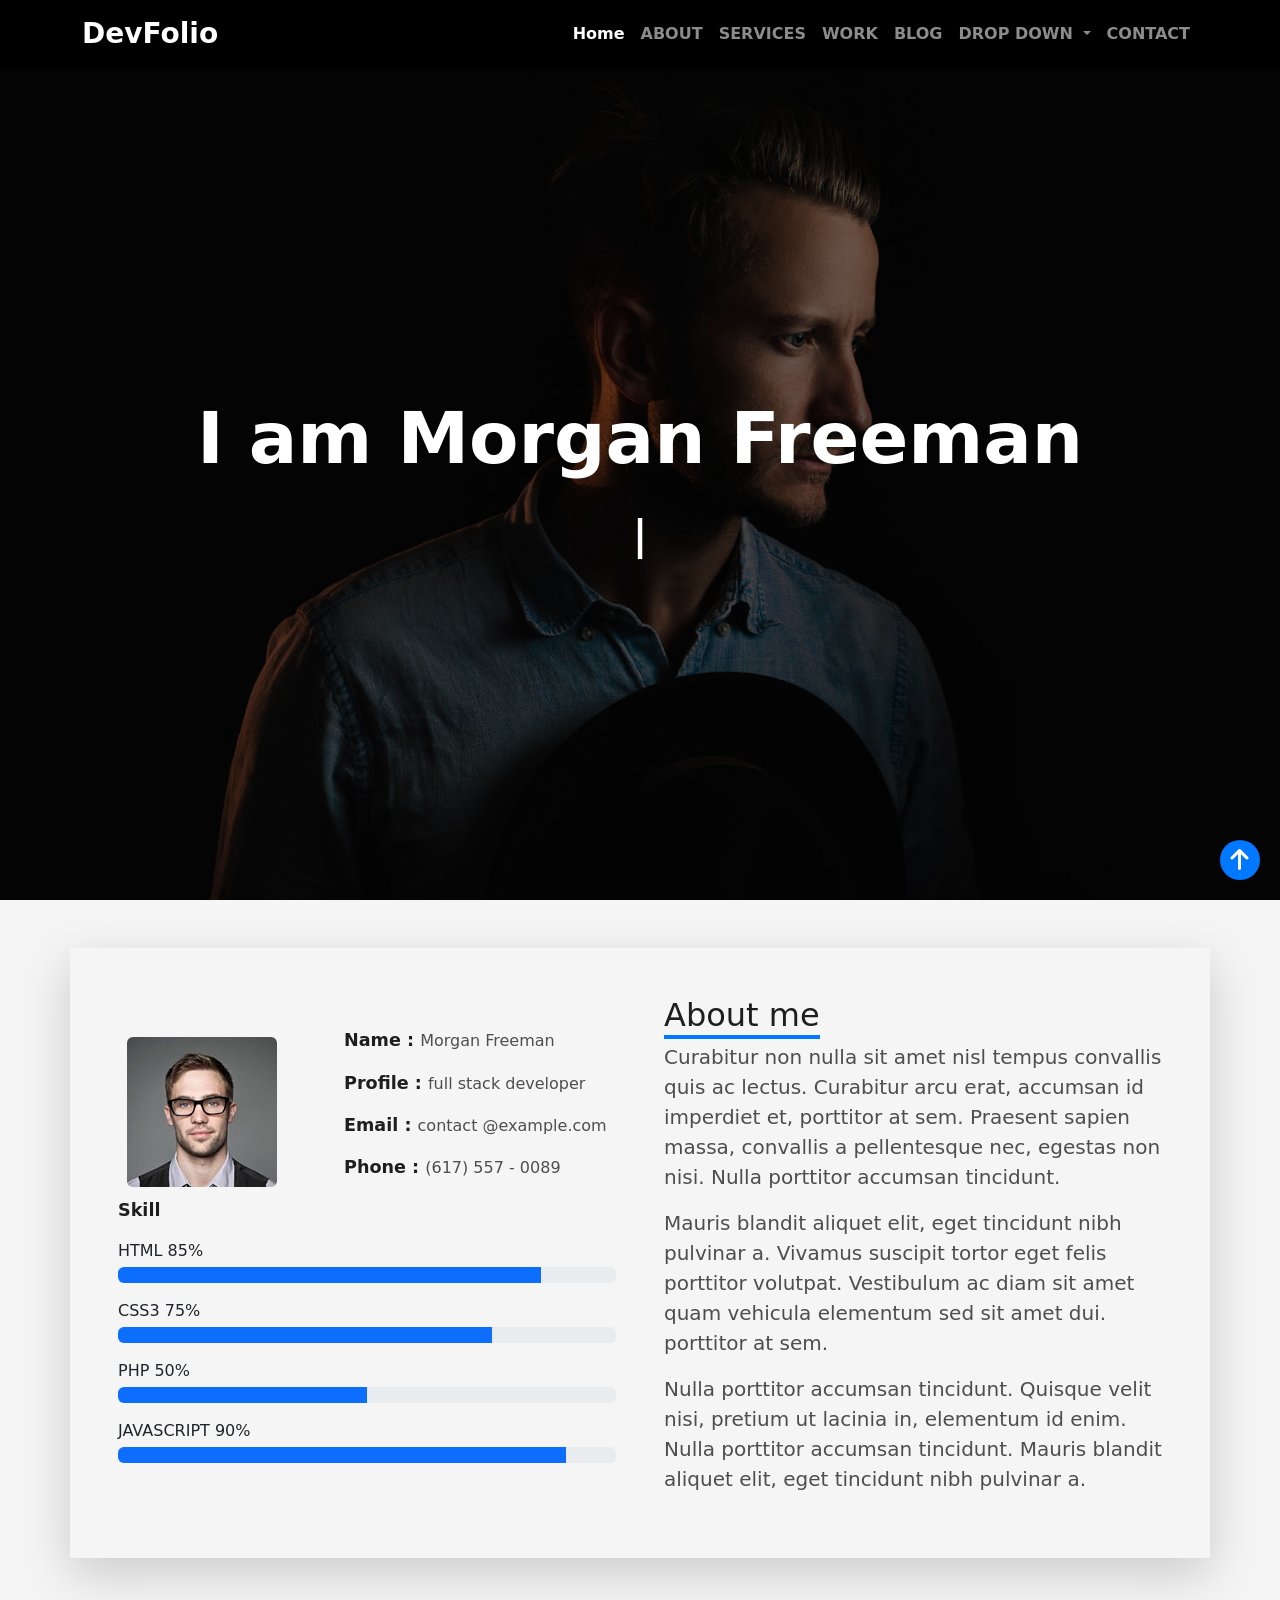
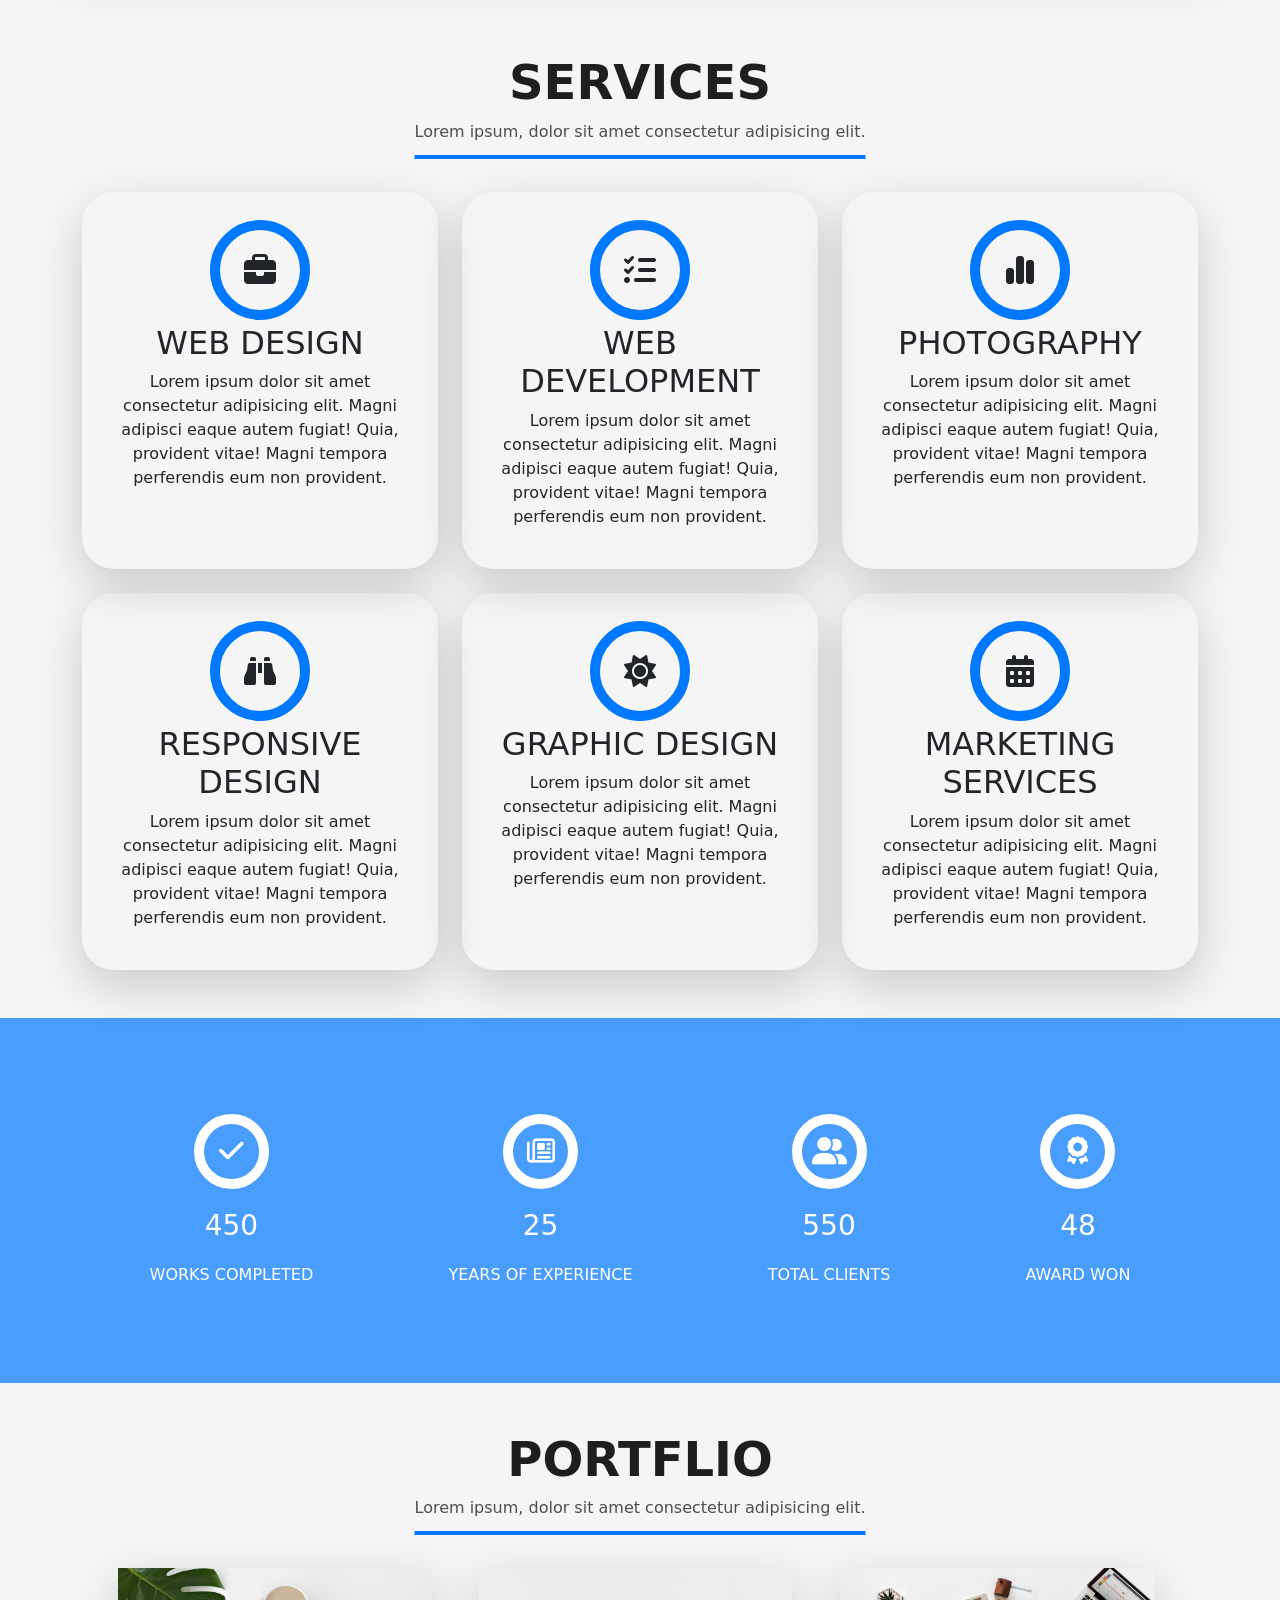
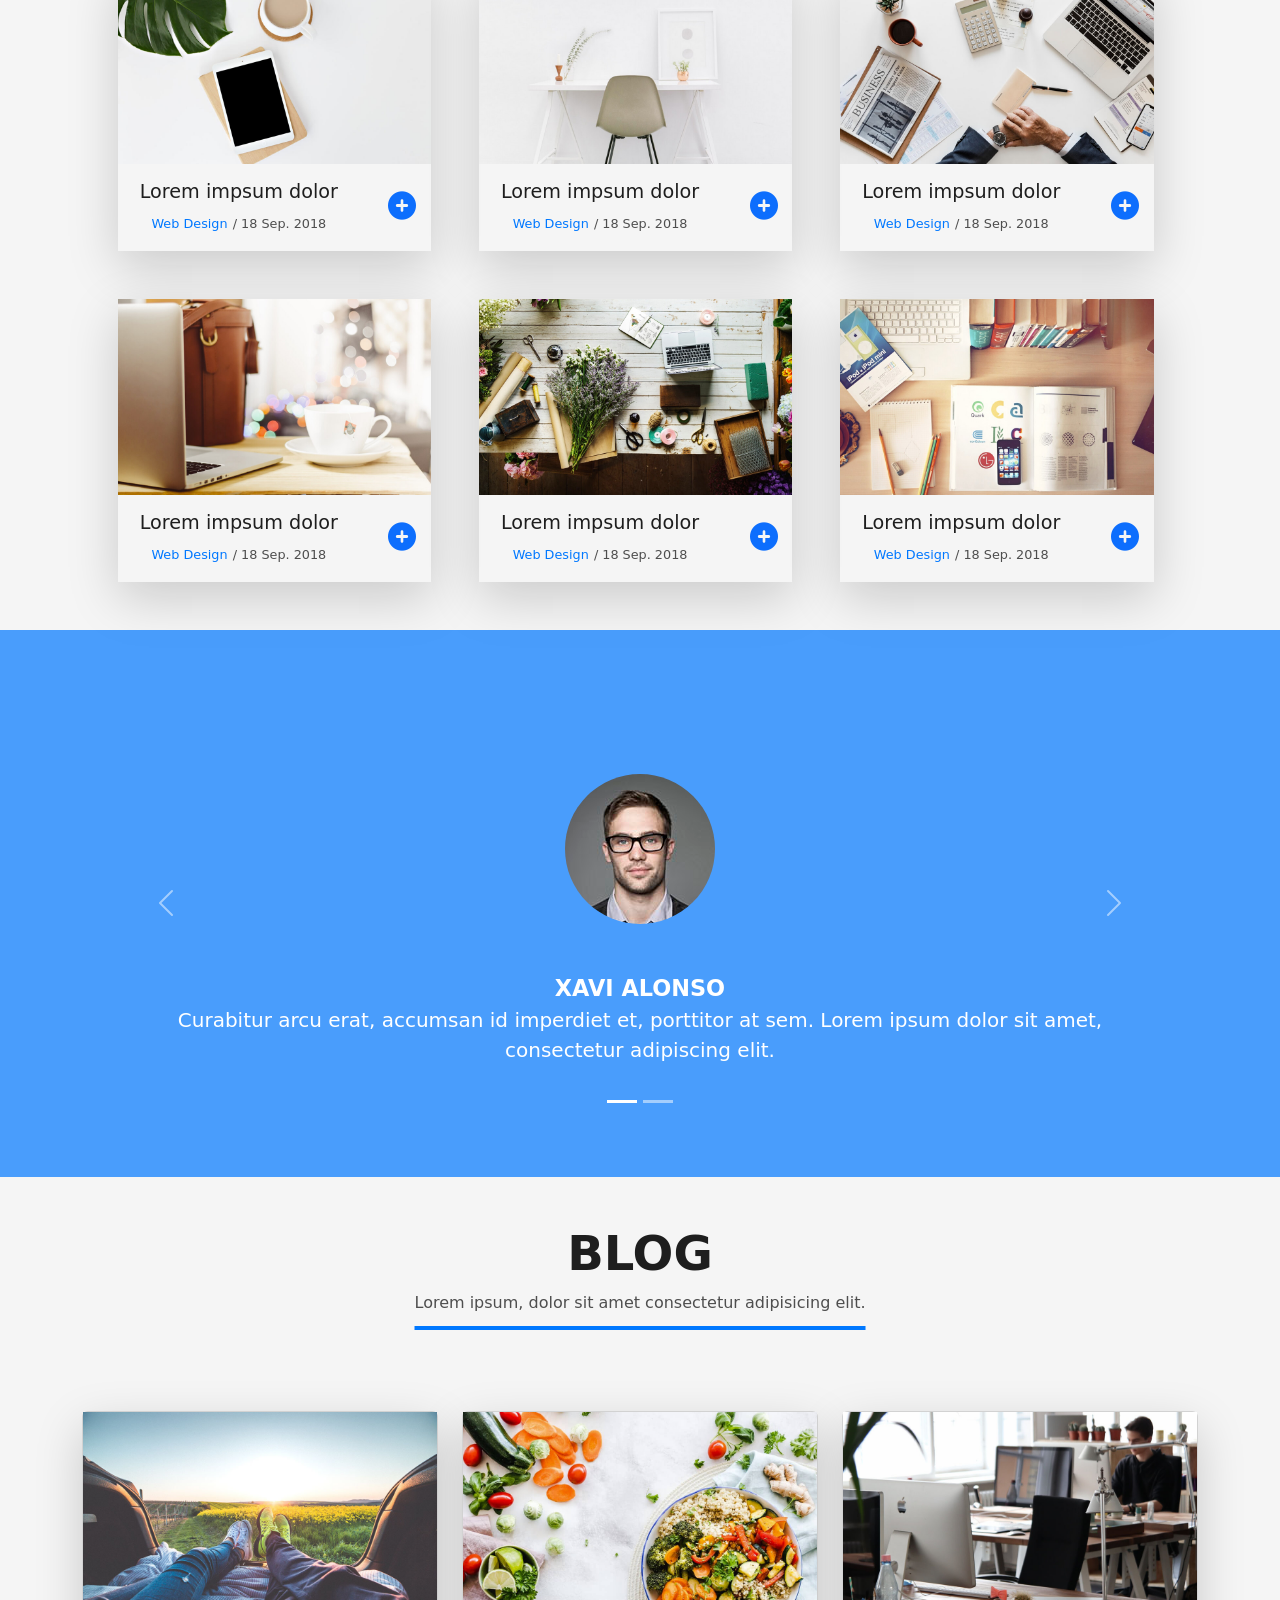
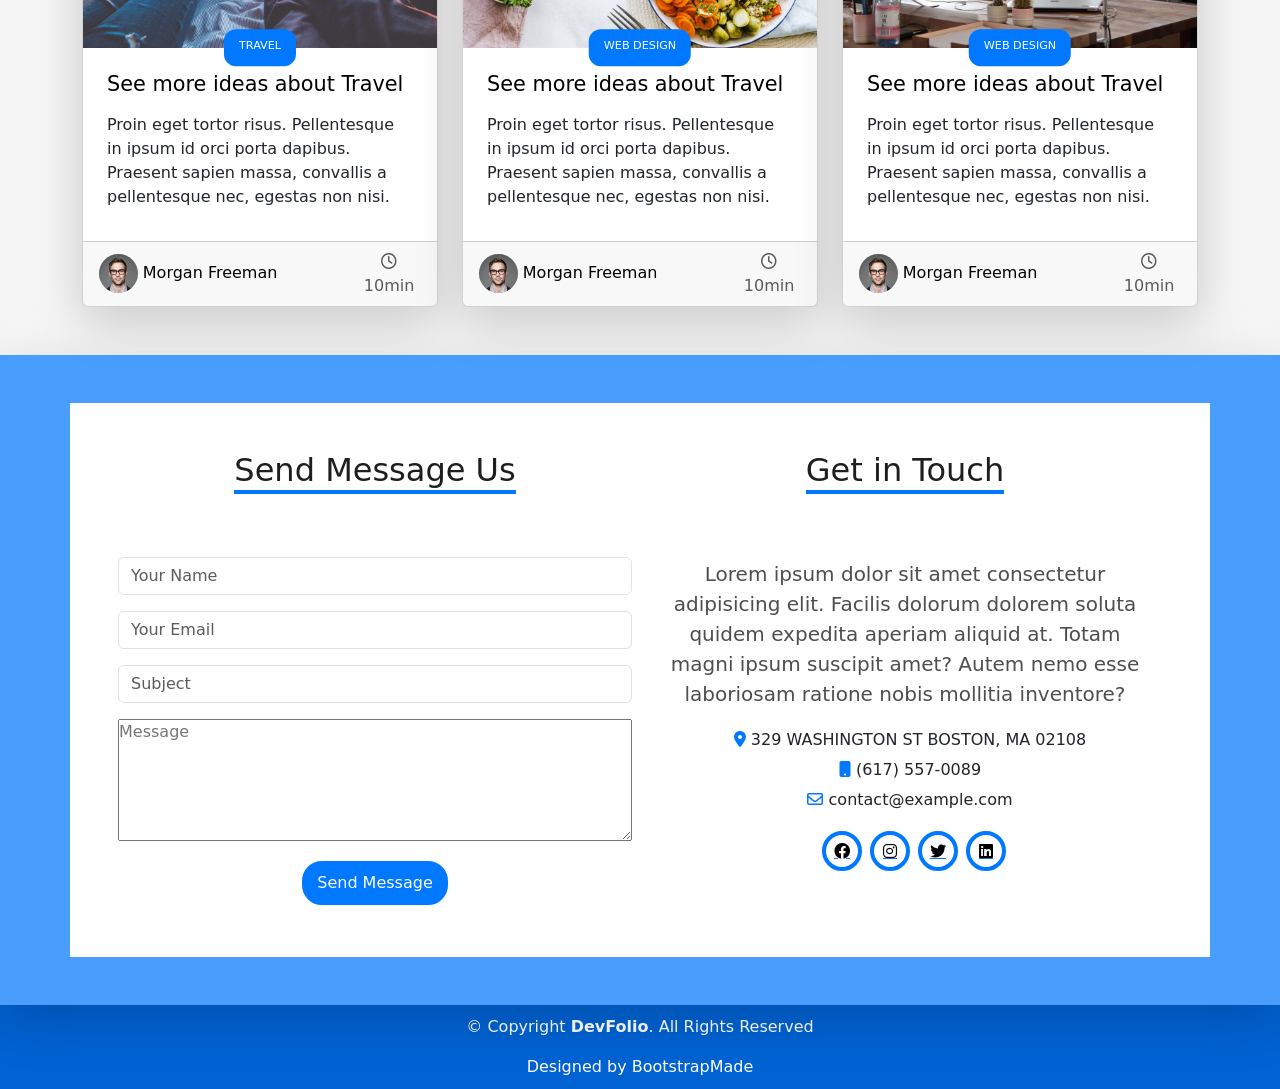
==== commit d4e1016a: "Last responsive Update" ====
--- a/index.html
+++ b/index.html
@@ -10,7 +10,6 @@
 
   <link rel="stylesheet" href="css/all.min.css">
   <link rel="stylesheet" href="css/bootstrap.min.css">
-
   <link rel="stylesheet" href="css/devfoliocss.css">
 </head>
 
@@ -87,19 +86,19 @@
   </header>
 
   <section id="About" class="about-section p-5">
-    <div class="container about-content shadow-lg p-5 gap-5 d-flex align-items-center">
-      <div class="left w-50">
-        <div class="d-flex justify-content-around align-items-center gap-5 ">
-          <div>
+    <div class="container about-content shadow-lg p-sm-5 p-3 gap-5 d-flex flex-lg-row flex-column align-items-center">
+      <div class="left">
+        <div class="d-flex justify-content-around flex-md-row flex-column align-items-center gap-5 ">
+          <div >
             <div class="w-100">
               <img src="./images/testimonial-2.jpg" class="rounded" alt="">
             </div>
           </div>
-          <div class="w-50">
-            <p><span>Name: </span><span>Morgan Freeman</span></p>
-            <p><span>Profile: </span><span>full stack developer</span></p>
-            <p><span>Email: </span> <span>contact@example.com</span></p>
-            <p><span>Phone: </span> <span>(617) 557-0089</span></p>
+          <div >
+            <p><span>Name : </span><span>Morgan Freeman</span></p>
+            <p><span>Profile : </span><span>full stack developer</span></p>
+            <p><span>Email : </span> <span>contact @example.com</span></p>
+            <p><span>Phone : </span> <span>(617) 557 - 0089</span></p>
           </div>
 
 
@@ -137,8 +136,8 @@
         </div>
 
       </div>
-      <div class="right w-50">
-        <h5>About me</h5>
+      <div class="right">
+        <h5 class="address-section">About me</h5>
         <p>Curabitur non nulla sit amet nisl tempus convallis quis ac lectus. Curabitur arcu erat, accumsan id imperdiet
           et, porttitor at sem. Praesent sapien massa, convallis a pellentesque nec, egestas non nisi. Nulla porttitor
           accumsan tincidunt.</p>
@@ -151,69 +150,68 @@
   </section>
 
   <section class="services-section p-5" id="Services">
-    <div class="container services-content text-center  p-5">
+    <div class="container services-content text-center ">
       <h3 class="title">services</h3>
       <p class="caption-title mb-5">Lorem ipsum, dolor sit amet consectetur adipisicing elit.</p>
-      <div class="d-flex flex-wrap gap-5">
-        <div class="services-skill shadow-lg p-5 rounded-5">
+      <div class="d-flex justify-content-around flex-wrap gap-4">
+        <div class="services-skill flex-md-grow-1 text-center shadow-lg p-md-4 p-3 rounded-5">
           <div class="my-1"><span><i class="fa fa-briefcase "></i></span></div>
           <h2>WEB DESIGN</h2>
           <p>Lorem ipsum dolor sit amet consectetur adipisicing elit. Magni adipisci eaque autem fugiat! Quia, provident
             vitae! Magni tempora perferendis eum non provident.</p>
         </div>
-        <div class="services-skill shadow-lg p-5 rounded-5">
+        <div class="services-skill flex-md-grow-1 text-center shadow-lg p-md-4 p-3 rounded-5">
           <div class="my-1"><span><i class="fa-solid fa-list-check"></i></span></div>
           <h2>WEB DEVELOPMENT</h2>
           <p>Lorem ipsum dolor sit amet consectetur adipisicing elit. Magni adipisci eaque autem fugiat! Quia, provident
             vitae! Magni tempora perferendis eum non provident.</p>
         </div>
-        <div class="services-skill shadow-lg p-5 rounded-5">
+        <div class="services-skill flex-md-grow-1 text-center shadow-lg p-md-4 p-3 rounded-5">
           <div class="my-1"><span><i class="fa-solid fa-chart-simple"></i></span></div>
           <h2>PHOTOGRAPHY</h2>
           <p>Lorem ipsum dolor sit amet consectetur adipisicing elit. Magni adipisci eaque autem fugiat! Quia, provident
             vitae! Magni tempora perferendis eum non provident.</p>
         </div>
-        <div class="services-skill shadow-lg p-5 rounded-5">
+        <div class="services-skill flex-md-grow-1 text-center shadow-lg p-md-4 p-3 rounded-5">
           <div class="my-1"><span><i class="fa-solid fa-binoculars"></i></span></div>
           <h2>RESPONSIVE DESIGN</h2>
           <p>Lorem ipsum dolor sit amet consectetur adipisicing elit. Magni adipisci eaque autem fugiat! Quia, provident
             vitae! Magni tempora perferendis eum non provident.</p>
         </div>
-        <div class="services-skill shadow-lg p-5 rounded-5">
+        <div class="services-skill flex-md-grow-1 text-center shadow-lg p-md-4 p-3 rounded-5">
           <div class="my-1"><span><i class="fa-solid fa-sun"></i></span></div>
           <h2>GRAPHIC DESIGN</h2>
           <p>Lorem ipsum dolor sit amet consectetur adipisicing elit. Magni adipisci eaque autem fugiat! Quia, provident
             vitae! Magni tempora perferendis eum non provident.</p>
         </div>
-        <div class="services-skill shadow-lg p-5 rounded-5">
+        <div class="services-skill flex-md-grow-1 text-center shadow-lg p-md-4 p-3 rounded-5">
           <div class="my-1"><span><i class="fa-solid fa-calendar-days"></i> </span></div>
           <h2>MARKETING SERVICES</h2>
           <p>Lorem ipsum dolor sit amet consectetur adipisicing elit. Magni adipisci eaque autem fugiat! Quia, provident
             vitae! Magni tempora perferendis eum non provident.</p>
         </div>
-
       </div>
     </div>
   </section>
 
   <section class=" achievements position-relative text-white text-center">
-    <div class="container achievements-content d-flex p-5 position-relative z-1">
-      <div class="p-5 m-auto">
+    <div class="container achievements-content d-flex flex-wrap flex-md-nowrap justify-content-around py-5 position-relative z-1">
+      <div class="p-5">
         <span class="mb-3"><i class="fa-sm fa-solid fa-check"></i></span>
         <p class="fs-3">450</p>
         <span>WORKS COMPLETED</span>
       </div>
-      <div class="p-5 m-auto">
+      <div class="p-5">
         <span class="mb-3"><i class="fa-sm fa-regular fa-newspaper"></i></span>
         <p class="fs-3">25</p>
         <span>YEARS OF EXPERIENCE</span>
       </div>
-      <div class="p-5 m-auto">
+      <div class="p-5">
         <span class="mb-3"><i class="fa-sm fa-solid fa-user-group"></i></span>
         <p class="fs-3">550</p>
         <span>TOTAL CLIENTS</span>
       </div>
-      <div class="p-5 m-auto">
+      <div class="p-5">
         <span class="mb-3"><i class="fa-sm fa-solid fa-award"></i></span>
         <p class="fs-3">48</p>
         <span>AWARD WON</span>
@@ -227,28 +225,28 @@
       <h3 class="title">Portflio</h3>
       <p class="caption-title mb-5">Lorem ipsum, dolor sit amet consectetur adipisicing elit.</p>
 
-      <div class="d-flex flex-wrap gap-5">
+      <div class="d-flex flex-wrap gap-xl-5 gap-lg-4 gap-5">
+
         <div class="work shadow-lg ">
-<div class="overflow-hidden">
+          <div class="overflow-hidden">
             <img src="images/work-1.jpg" class="w-100" alt="">
-</div>
-          <div class="d-flex justify-content-around align-items-center py-3 ">
-            <div class="w-50">
+          </div>
+          <div class="d-flex justify-content-around align-items-center py-3  ">
+            <div>
               <h2>Lorem impsum dolor</h2>
               <span>Web Design</span>
               <span> / 18 Sep. 2018</span>
             </div>
-
             <a href=""><i class="fa-solid fa-plus w-50 ms-auto fa-plus-circle fs-3"></i></a>
-
-          </div>
-        </div>
+          </div>
+        </div>
+        
         <div class="work shadow-lg ">
 <div class="overflow-hidden">
             <img src="images/work-2.jpg" class="w-100" alt="">
 </div>
-          <div class="d-flex justify-content-around align-items-center py-3 ">
-            <div class="w-50">
+          <div class="d-flex justify-content-around align-items-center py-3  ">
+            <div>
               <h2>Lorem impsum dolor</h2>
               <span>Web Design</span>
               <span> / 18 Sep. 2018</span>
@@ -262,8 +260,8 @@
 <div class="overflow-hidden">
             <img src="images/work-3.jpg" class="w-100" alt="">
 </div>
-          <div class="d-flex justify-content-around align-items-center py-3 ">
-            <div class="w-50">
+          <div class="d-flex justify-content-around align-items-center py-3  ">
+            <div>
               <h2>Lorem impsum dolor</h2>
               <span>Web Design</span>
               <span> / 18 Sep. 2018</span>
@@ -277,8 +275,8 @@
 <div class="overflow-hidden">
             <img src="images/work-4.jpg" class="w-100" alt="">
 </div>
-          <div class="d-flex justify-content-around align-items-center py-3 ">
-            <div class="w-50">
+          <div class="d-flex justify-content-around align-items-center py-3  ">
+            <div>
               <h2>Lorem impsum dolor</h2>
               <span>Web Design</span>
               <span> / 18 Sep. 2018</span>
@@ -292,8 +290,8 @@
 <div class="overflow-hidden">
             <img src="images/work-5.jpg" class="w-100 overflow-hidden" alt="">
 </div>
-          <div class="d-flex justify-content-around align-items-center py-3 ">
-            <div class="w-50">
+          <div class="d-flex justify-content-around align-items-center py-3  ">
+            <div>
               <h2>Lorem impsum dolor</h2>
               <span>Web Design</span>
               <span> / 18 Sep. 2018</span>
@@ -307,8 +305,8 @@
 <div class="overflow-hidden">
             <img src="images/work-6.jpg" class="w-100" alt="">
 </div>
-          <div class="d-flex justify-content-around align-items-center py-3 ">
-            <div class="w-50">
+          <div class="d-flex justify-content-around align-items-center py-3  ">
+            <div>
               <h2>Lorem impsum dolor</h2>
               <span>Web Design</span>
               <span> / 18 Sep. 2018</span>
@@ -323,9 +321,9 @@
 
 
   <section class="carousel-section position-relative text-white text-center">
-    <div class="container carousel-content position-relative z-2 p-5">
-
-      <div id="carouselExampleIndicators" class=" p-5 carousel slide position-relative z-2">
+    <div class="container carousel-content position-relative z-2 py-5">
+
+      <div id="carouselExampleIndicators" class="py-5 carousel slide position-relative z-2">
         <div class="carousel-indicators">
           <button type="button" data-bs-target="#carouselExampleIndicators" data-bs-slide-to="0" class="active" aria-current="true" aria-label="Slide 1"></button>
           <button type="button" data-bs-target="#carouselExampleIndicators" data-bs-slide-to="1"  aria-label="Slide 2"></button>
@@ -336,7 +334,7 @@
               <img src="images/testimonial-2.jpg" class="rounded-circle my-5" alt="...">
             </div>
             <span>XAVI ALONSO</span>
-            <p>
+            <p class="px-4 px-lg-5">
               Curabitur arcu erat, accumsan id imperdiet et, porttitor at sem. Lorem ipsum dolor sit amet,
               consectetur adipiscing elit.
             </p>
@@ -346,7 +344,7 @@
             <img src="images/testimonial-4.jpg" class="rounded-circle my-5" alt="...">
             </div>
             <span>MARTA SOCRATE</span>
-          <p>Curabitur arcu erat, accumsan id imperdiet et, porttitor at sem. Lorem ipsum dolor sit amet,
+          <p class="px-4 px-lg-5">Curabitur arcu erat, accumsan id imperdiet et, porttitor at sem. Lorem ipsum dolor sit amet,
             consectetur adipiscing elit.</p>
           </div>
 
@@ -366,13 +364,13 @@
   </section>
 
 
-  <section id="Blog" class="blog-section p-5">
+  <section id="Blog" class="blog-section py-5">
     <div class="container blog-content text-center">
       <h3 class="title mb-2">blog</h3>
       <p class="caption-title mb-5">Lorem ipsum, dolor sit amet consectetur adipisicing elit.</p>
-
-      <div class="d-flex gap-4 mt-5">
-        <div class="card shadow-lg text-center">
+      <div class="d-flex flex-wrap flex-lg-nowrap gap-4 mt-5">
+
+        <div class="card  shadow-lg text-center">
           <div class="position-relative">
 <a href="">     <img src="images/post-1.jpg" class="w-100" alt="">      </a>
 <div class="sub-title">
@@ -384,15 +382,11 @@
             <p class="card-text mb-2">Proin eget tortor risus. Pellentesque in ipsum id orci porta dapibus. Praesent sapien massa, convallis a pellentesque nec, egestas non nisi.</p>
           </div>
           <div class="card-footer text-body-secondary d-flex justify-content-between align-items-center">
-
 <div class="text-start">
-  <img src="images/testimonial-2.jpg" width="10%" class="rounded-circle" alt="">
-<span >Morgan Freeman</span>
-</div>
-<div>
-<span><i class="fa-regular fa-clock"></i></span>
-10 min
-</div>
+  <img src="images/testimonial-2.jpg" width="15%" class="rounded-circle" alt="">
+<span class="cursor-pointer">Morgan Freeman</span>
+</div>
+<span><i class="fa-regular fa-clock"></i> 10min</span>
           </div>
       </div>
 
@@ -412,16 +406,13 @@
         </div>
         <div class="card-footer text-body-secondary d-flex justify-content-between align-items-center">
 <div class="text-start">
-<img src="images/testimonial-2.jpg" width="10%" class="rounded-circle" alt="">
-<span>Morgan Freeman</span>
-</div>
-<div>
-<span><i class="fa-regular fa-clock"></i></span>
-10 min
-</div>
-        </div>
-    </div>
-
+<img src="images/testimonial-2.jpg" width="15%" class="rounded-circle" alt="">
+<span class="cursor-pointer">Morgan Freeman</span>
+</div>
+<span><i class="fa-regular fa-clock"></i> 10min</span>
+
+        </div>
+    </div>
     <div class="card shadow-lg text-center">
 
       <div class="position-relative">
@@ -438,16 +429,13 @@
       </div>
       <div class="card-footer text-body-secondary d-flex justify-content-between align-items-center">
 <div class="text-start">
-<img src="images/testimonial-2.jpg" width="10%" class="rounded-circle" alt="">
-<span>Morgan Freeman</span>
-</div>
-<div>
-<span><i class="fa-regular fa-clock"></i></span>
-10 min
-</div>
+<img src="images/testimonial-2.jpg" width="15%" class="rounded-circle" alt="">
+<span class="cursor-pointer">Morgan Freeman</span>
+</div>
+<span><i class="fa-regular fa-clock"></i> 10min</span>
+
       </div>
   </div>
-
       </div>
 
     </div>
@@ -455,9 +443,9 @@
   </section>
 
 <section id="Contact" class="contact-section position-relative p-5 shadow-lg">
-  <div class=" container contact-content d-flex gap-3 p-5 position-relative z-2 bg-white ">
-<div class="w-50" >
-  <h5>Send Message Us</h5>
+  <div class=" container text-center contact-content d-flex flex-wrap flex-lg-nowrap gap-3 p-5 position-relative z-2 bg-white ">
+<div class="right-contact" >
+  <h5 class="address-section">Send Message Us</h5>
 
   <div class=" d-flex flex-wrap gap-3 mt-5">
     <input type="text" class="form-control" name="name" placeholder="Your Name">
@@ -471,8 +459,8 @@
     <button class="btn btn-message m-auto">Send Message</button>
   </div>
 </div>
-<div class="w-50 left-contact">
-  <h5>Get in Touch</h5>
+<div class="left-contact">
+  <h5 class="address-section">Get in Touch</h5>
 
   <p>Lorem ipsum dolor sit amet consectetur adipisicing elit. Facilis dolorum dolorem soluta quidem expedita aperiam aliquid at. Totam magni ipsum suscipit amet? Autem nemo esse laboriosam ratione nobis mollitia inventore?</p>
 
--- a/css/devfoliocss.css
+++ b/css/devfoliocss.css
@@ -1,6 +1,13 @@
-
+*{
+    margin: 0;
+    padding: 0;
+    box-sizing: border-box;
+}
 body{
     background-color: #f5f5f5;
+}
+.cursor-pointer{
+cursor: pointer;
 }
 .devfolio-navbar{
     position: fixed;
@@ -70,7 +77,6 @@
     content: "|";
     left: 50%;
     transform: translate(-50%);
-
 }
 /*  Designer > Developer > Freelancer > Photographer */
 @keyframes typing{
@@ -232,7 +238,31 @@
     .JS-Width{
         width: 90%;
     }
-
+@media screen and (max-width: 992px) {
+.about-content .left{
+    width: 100%;
+}
+.about-content .right{
+    width: 100%;
+}
+.card {
+    width: 45%;
+}
+.left-contact , .right-contact{
+    width: 100%;
+}
+}
+@media screen and (min-width: 992px) {
+    .about-content .left{
+    width: 50%;
+}
+.about-content .right{
+    width: 50%;
+}
+.left-contact , .right-contact{
+    width: 50%;
+}
+}
     .left div div p span{
         font-size: 16px;
         font-weight: 400;
@@ -251,21 +281,22 @@
     font-size:17.6px ;
     font-weight: 600;
 }
-.w-50 h5{
+.address-section{
     font-size: 32px;
     color: #1E1E1E;
     font-weight: 500;
     position: relative;
     line-height: 38.4px;
-
-}
-.w-50 h5::before{
+    display: inline-block;
+
+} 
+.address-section::before {
 content: "";
 position: absolute;
 left: 0;
 bottom: -5px;
 height: 4px;
-width: 15%;
+width: 100%;
 background-color: #0078ff;
 }
 
@@ -289,7 +320,7 @@
 font-weight: 400;
 font-size: 16px;
 position: relative;
-
+display: inline-block;
 }
 
 .container .caption-title::after{
@@ -297,14 +328,23 @@
 position: absolute;
 left: 50%;
 transform: translate(-50%,0%);
-bottom: -20px;
+bottom: -15px;
 height: 4px;
-width: 4%;
+width: 100%;
 background-color: #0078ff;
 }
-
+@media screen and (max-width: 768px) {
+.services-skill{
+    width: 100%;
+}
+.card {
+    width: 100%;
+}
+}
+@media screen and (min-width: 768px) {
 .services-skill{
     width: 30%;
+}
 }
 .services-skill div span{
 display: flex;
@@ -353,10 +393,20 @@
 
 
 
-
-
+@media screen and (min-width: 768px) {
 .work{
     width: 30%;
+}
+@media screen and (max-width: 992px) {
+.work{
+    width: 45%;
+}
+}
+}
+@media screen and (max-width: 768px) {
+.work{
+    width: 100%;
+}
 }
 .work div img{
     transition: all 600ms;
@@ -441,20 +491,13 @@
 }
 
 
-
-
-
-
-
-
-
 .contact-section {
 background-image: url('../images/overlay-bg.jpg');
 background-attachment: fixed;
 
 }
 
-.contact-content .w-50 h5 {
+.contact-content .left-contact h5 , .right-contact h5 {
 margin-bottom: 20px;
 }
 
@@ -479,6 +522,7 @@
 }
 .left-contact div ul{
 display: flex;
+justify-content: center;
 }
 
 .left-contact div ul a span{
